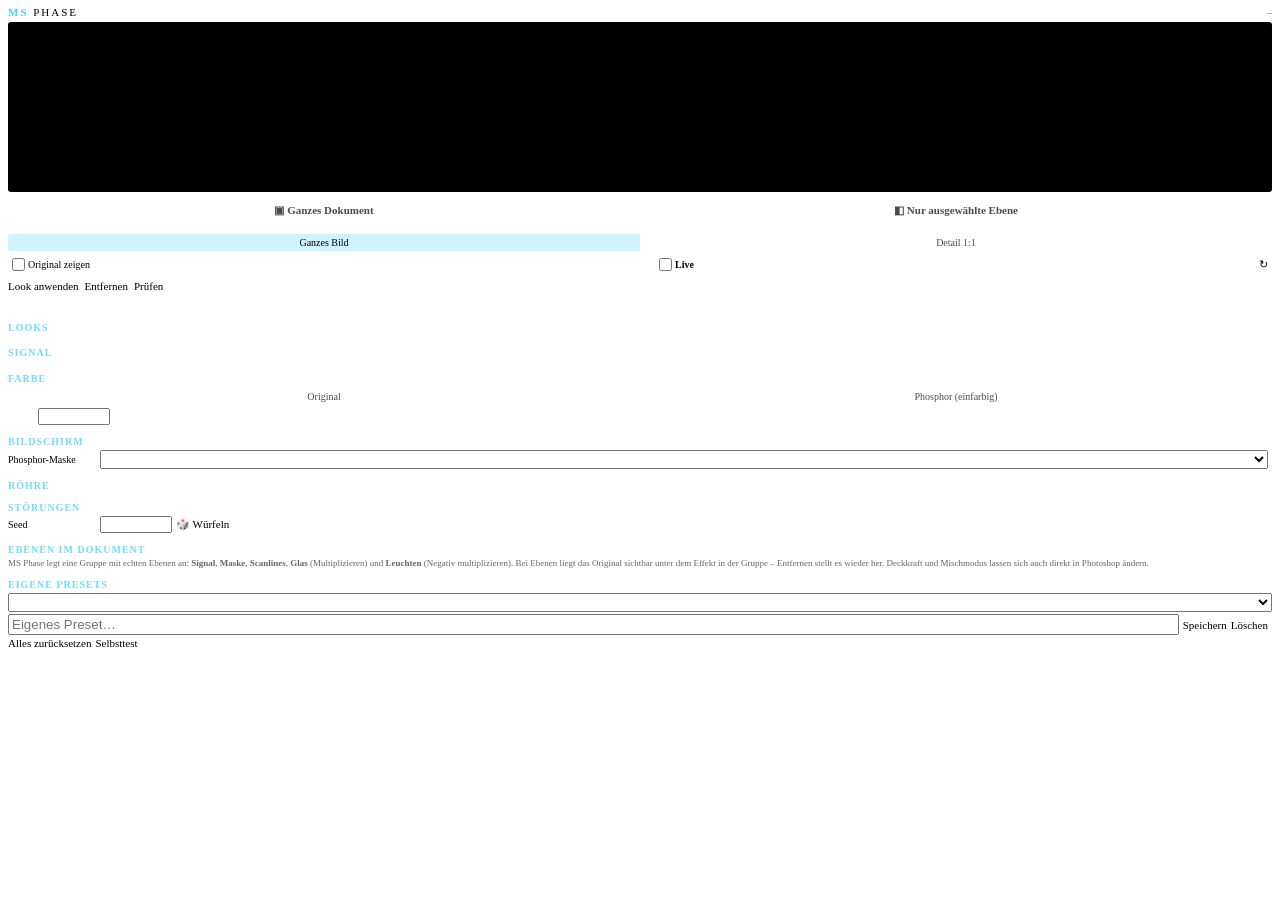
==== phase/index.html @ 77501aeb "MS Phase 0.1.0: Röhrenfernseher-Look für Photoshop – Dokument oder einzelne Ebenen, nicht-destruktiv" ====
<!DOCTYPE html>
<html>
<head>
  <meta charset="utf-8">
  <link rel="stylesheet" href="styles.css">
</head>
<body class="phase">
  <div class="layout">
  <div class="top">
    <div class="header">
      <span class="title"><b>MS</b> PHASE</span>
      <span id="targetName" class="layer-name">–</span>
    </div>
    <div id="previewBox" class="preview-box tall">
      <img id="preview" class="hidden">
      <div id="previewMsg" class="preview-msg">Dokument öffnen…</div>
    </div>
    <div class="seg target" id="targetSeg">
      <div class="seg-btn" data-target="document">▣ Ganzes Dokument</div>
      <div class="seg-btn" data-target="layers">◧ Nur ausgewählte Ebene</div>
    </div>
    <div id="targetInfo" class="target-info"></div>
    <div class="seg" id="previewModeSeg">
      <div class="seg-btn active" data-mode="fit">Ganzes Bild</div>
      <div class="seg-btn" data-mode="detail">Detail 1:1</div>
    </div>
    <div class="row between">
      <label class="check"><input type="checkbox" id="previewOriginal"> Original zeigen</label>
      <label class="check live" title="Änderungen direkt im Dokument anzeigen"><input type="checkbox" id="liveCanvas"> Live</label>
      <sp-action-button size="s" quiet id="refreshPreview" title="Vorschau neu laden">↻</sp-action-button>
    </div>

    <div class="strength-row" id="secStrengthTop"></div>
    <div class="actions">
      <sp-button size="s" variant="cta" id="apply">Look anwenden</sp-button>
      <sp-button size="s" variant="secondary" id="remove">Entfernen</sp-button>
      <sp-action-button size="s" quiet id="verify" title="Vergleicht das Ergebnis im Dokument mit den aktuellen Einstellungen">Prüfen</sp-action-button>
    </div>
    <div id="status" class="status"></div>
  </div>

  <div class="scroller">
  <div class="wrap">
    <div class="section first">
      <div class="section-title">Looks <span id="lookName" class="muted"></span></div>
      <div id="lookGrid" class="look-grid"></div>
    </div>

    <div class="section">
      <div class="section-title">Signal</div>
      <div class="seg" id="modeSeg"></div>
      <div id="modeHint" class="hint"></div>
      <div id="secSignal"></div>
    </div>

    <div class="section">
      <div class="section-title">Farbe</div>
      <div class="seg" id="colorSeg">
        <div class="seg-btn" data-color="original">Original</div>
        <div class="seg-btn" data-color="phosphor">Phosphor (einfarbig)</div>
      </div>
      <div id="tintRow" class="row">
        <div id="tintSwatches" class="swatches"></div>
        <div id="swatch-tint" class="swatch" title="Eigene Farbe wählen"></div>
        <input type="text" id="hex-tint" class="hex" maxlength="7">
      </div>
      <div id="secColor"></div>
    </div>

    <div class="section">
      <div class="section-title">Bildschirm</div>
      <div class="row"><span class="ctl-label">Phosphor-Maske</span><select id="mask" class="grow"></select></div>
      <div id="secMask"></div>
      <div id="secScreen"></div>
    </div>

    <div class="section">
      <div class="section-title">Röhre</div>
      <div id="secTube"></div>
    </div>

    <div class="section">
      <div class="section-title">Störungen</div>
      <div id="secNoise"></div>
      <div class="row">
        <span class="ctl-label">Seed</span>
        <input type="text" id="seed" class="seed">
        <sp-action-button size="s" id="dice">🎲 Würfeln</sp-action-button>
      </div>
    </div>

    <div class="section">
      <div class="section-title">Ebenen im Dokument</div>
      <div class="hint">MS Phase legt eine Gruppe mit echten Ebenen an: <b>Signal</b>, <b>Maske</b>, <b>Scanlines</b>, <b>Glas</b> (Multiplizieren) und <b>Leuchten</b> (Negativ multiplizieren). Bei Ebenen liegt das Original sichtbar unter dem Effekt in der Gruppe – Entfernen stellt es wieder her. Deckkraft und Mischmodus lassen sich auch direkt in Photoshop ändern.</div>
    </div>

    <div class="section">
      <div class="section-title">Eigene Presets</div>
      <select id="presetSelect"></select>
      <div class="row">
        <input type="text" id="presetName" class="grow" placeholder="Eigenes Preset…">
        <sp-action-button size="s" id="presetSave">Speichern</sp-action-button>
        <sp-action-button size="s" quiet id="presetDelete">Löschen</sp-action-button>
      </div>
      <div class="row">
        <sp-action-button size="s" quiet id="resetAll">Alles zurücksetzen</sp-action-button>
        <sp-action-button size="s" quiet id="selfTest" title="Legt ein Testdokument an und prüft alle Funktionen">Selbsttest</sp-action-button>
      </div>
    </div>
  </div>
  </div>
  </div>
  <script src="main.js"></script>
</body>
</html>
---- phase/styles.css ----
html, body {
  margin: 0;
  padding: 0;
  height: 100%;
  overflow: hidden;
  background-color: var(--uxp-host-background-color);
  color: var(--uxp-host-text-color);
  font-size: 11px;
}
/* Oberer Bereich (Vorschau + Buttons) bleibt stehen, nur der Rest scrollt */
.layout { display: flex; flex-direction: column; height: 100%; }
.top { flex-shrink: 0; padding: 6px 8px 4px; border-bottom: 1px solid var(--uxp-host-border-color); }
.scroller { flex: 1; overflow-y: scroll; }
.wrap { padding: 0 8px 24px; }
.section.first { border-top: none; }
.hidden { display: none; }
.muted { opacity: 0.6; font-weight: normal; text-transform: none; letter-spacing: 0; }

.header { display: flex; flex-direction: row; justify-content: space-between; align-items: center; margin-bottom: 4px; }
.title { font-size: 11px; letter-spacing: 2px; }
.layer-name { opacity: 0.6; max-width: 140px; overflow: hidden; text-overflow: ellipsis; white-space: nowrap; }

.preview-box {
  height: 110px;
  border: 1px solid var(--uxp-host-border-color);
  border-radius: 3px;
  display: flex;
  align-items: center;
  justify-content: center;
  overflow: hidden;
  background-color: #1d1d1d;
}
.preview-box img { max-width: 100%; max-height: 108px; }
.preview-msg { opacity: 0.6; padding: 6px; text-align: center; }

.section { border-top: 1px solid var(--uxp-host-border-color); margin-top: 6px; padding-top: 5px; }
.section-title { font-size: 10px; text-transform: uppercase; letter-spacing: 1px; font-weight: bold; margin-bottom: 3px; }

.row { display: flex; flex-direction: row; align-items: center; margin: 2px 0; }
.row > * { margin-right: 4px; }
.row.between { justify-content: space-between; }
.row.two > * { flex: 1; }
.grow { flex: 1; }

.tex-grid { display: flex; flex-direction: row; flex-wrap: wrap; margin: 0 -1px 2px; }
.tile {
  width: 42px;
  margin: 1px;
  padding: 1px;
  border: 1px solid transparent;
  border-radius: 3px;
  cursor: pointer;
}
.tile:hover { border-color: var(--uxp-host-border-color); }
.tile.active { border-color: #2d9cdb; background-color: rgba(45, 156, 219, 0.15); }
.tile img, .tile .ph { width: 38px; height: 38px; border-radius: 2px; background-color: #333; }
.tile .lbl { font-size: 8px; text-align: center; white-space: nowrap; overflow: hidden; text-overflow: ellipsis; }

/* Regler: Label | Slider | Zahl in einer Zeile */
.ctl { display: flex; flex-direction: row; align-items: center; height: 24px; }
.ctl-label { width: 88px; font-size: 10px; white-space: nowrap; overflow: hidden; text-overflow: ellipsis; }
.ctl-range { flex: 1; margin: 0 4px; }
.ctl-num { width: 38px; text-align: right; font-size: 10px; }
.ctl-unit { width: 16px; opacity: 0.6; padding-left: 2px; font-size: 10px; }

select { width: 100%; }
.check { display: flex; flex-direction: row; align-items: center; margin: 2px 0; font-size: 10px; }

.check.live { font-weight: bold; }
.swatch { width: 22px; height: 18px; border-radius: 2px; border: 1px solid var(--uxp-host-border-color); cursor: pointer; }
.hex { width: 64px; font-size: 10px; }
.seed { width: 64px; font-size: 10px; }
.hint { font-size: 9px; opacity: 0.6; margin: 2px 0 4px; }

.actions { display: flex; flex-direction: row; margin-top: 4px; }
.actions > * { margin-right: 6px; }
.status { margin-top: 3px; min-height: 12px; font-size: 10px; opacity: 0.85; }
.status.err { color: #ff6b6b; opacity: 1; }

.tile .ph.add { display: flex; align-items: center; justify-content: center; font-size: 20px; background-color: transparent; border: 1px dashed var(--uxp-host-border-color); box-sizing: border-box; }
.sub { margin-top: 4px; padding-top: 4px; border-top: 1px dashed var(--uxp-host-border-color); }

/* MS Phase – gleiche Familie wie MS Distress, MS Printer und MS Render, eigene Akzentfarbe (Phosphor-Cyan) */
.phase .section-title { color: #6fdcff; }
.phase .title b { color: #3fd4ff; }
.preview-box.tall { height: 170px; background-color: #000; }
.preview-box.tall img { max-height: 168px; }
.seg { display: flex; flex-direction: row; margin: 4px 0 2px; border: 1px solid var(--uxp-host-border-color); border-radius: 3px; overflow: hidden; }
.seg-btn { flex: 1; text-align: center; font-size: 10px; padding: 3px 0; cursor: pointer; opacity: 0.7; }
.seg-btn.active { background-color: rgba(63, 212, 255, 0.25); opacity: 1; }
.strength-row { margin-top: 2px; }
.strength-row .ctl-label { font-weight: bold; }
.look-grid { display: flex; flex-direction: row; flex-wrap: wrap; margin: 0 -2px 2px; }
.look { width: 31%; margin: 1%; padding: 1px; border: 1px solid transparent; border-radius: 3px; cursor: pointer; }
.look:hover { border-color: var(--uxp-host-border-color); }
.look.active { border-color: #3fd4ff; background-color: rgba(63, 212, 255, 0.15); }
.look img, .look .ph { width: 100%; height: 48px; border-radius: 2px; background-color: #000; }
.look .lbl { font-size: 9px; text-align: center; white-space: nowrap; overflow: hidden; text-overflow: ellipsis; padding-top: 1px; }
.swatches { display: flex; flex-direction: row; }
.sw { width: 16px; height: 16px; border-radius: 8px; margin-right: 3px; border: 1px solid var(--uxp-host-border-color); cursor: pointer; }
.sw.active { border: 2px solid #ffffff; }
.dim { opacity: 0.4; }
.seg.target { margin-top: 6px; border-color: rgba(63, 212, 255, 0.55); }
.seg.target .seg-btn { font-size: 11px; font-weight: bold; padding: 6px 0; }
.seg.target .seg-btn.active { background-color: rgba(63, 212, 255, 0.35); }
.target-info { font-size: 10px; padding: 3px 1px 2px; color: #9fe6ff; }
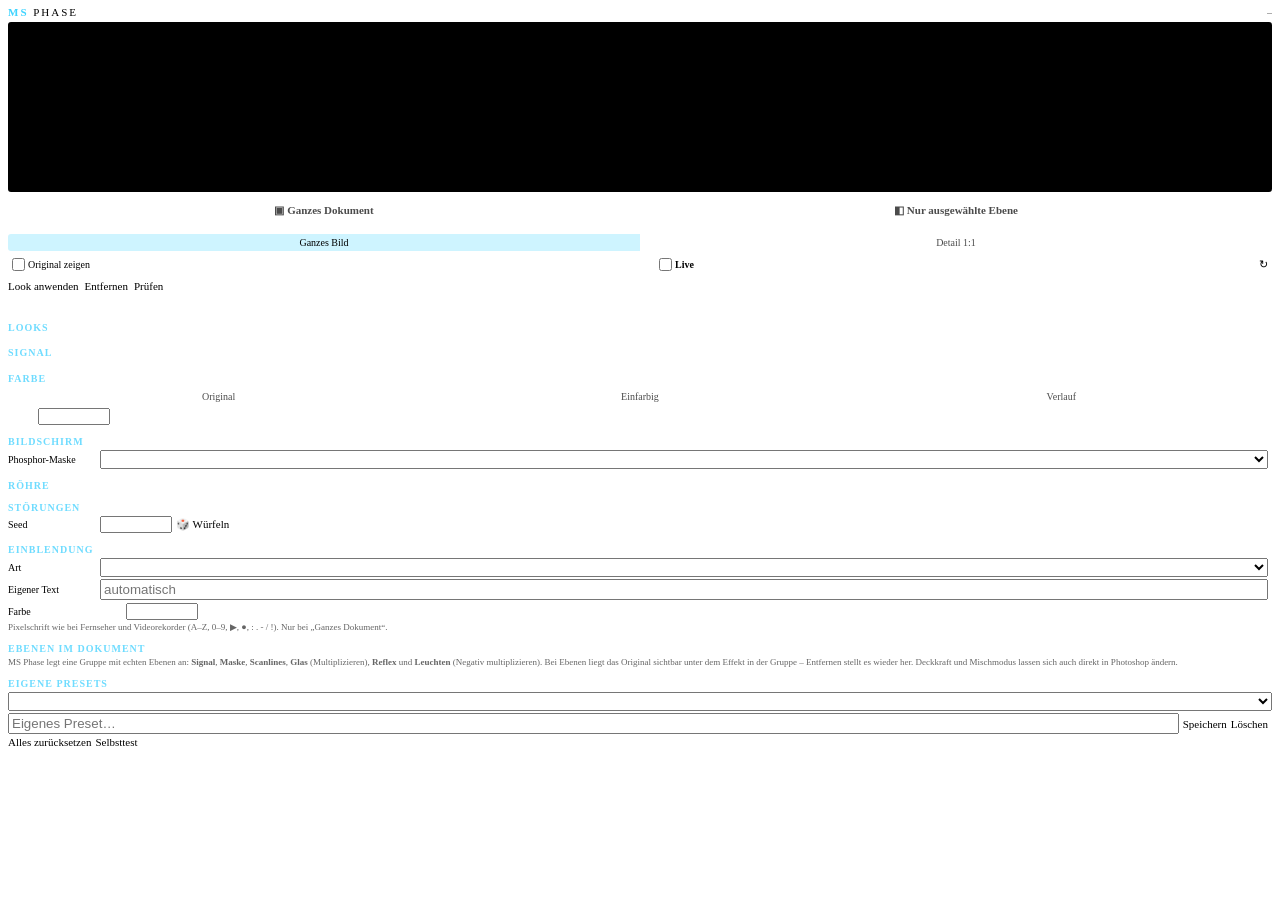
==== commit 470a4bc5: "MS Phase 0.2.0: Farbverlauf, Abgefilmt (Schräge, Moiré, Reflex), Halbbild-Versatz, Schwingen, Einbre" ====
--- a/phase/index.html
+++ b/phase/index.html
@@ -57,12 +57,27 @@
       <div class="section-title">Farbe</div>
       <div class="seg" id="colorSeg">
         <div class="seg-btn" data-color="original">Original</div>
-        <div class="seg-btn" data-color="phosphor">Phosphor (einfarbig)</div>
+        <div class="seg-btn" data-color="phosphor">Einfarbig</div>
+        <div class="seg-btn" data-color="gradient">Verlauf</div>
       </div>
       <div id="tintRow" class="row">
         <div id="tintSwatches" class="swatches"></div>
         <div id="swatch-tint" class="swatch" title="Eigene Farbe wählen"></div>
         <input type="text" id="hex-tint" class="hex" maxlength="7">
+      </div>
+      <div id="gradRow" class="hidden">
+        <div id="gradPresets" class="grad-presets"></div>
+        <div class="row">
+          <span class="ctl-label">Dunkel · Mitte · Hell</span>
+          <div id="swatch-tintLow" class="swatch" title="Dunkle Töne"></div>
+          <div id="swatch-tint2" class="swatch" title="Mitte"></div>
+          <div id="swatch-tintHigh" class="swatch" title="Helle Töne"></div>
+        </div>
+        <div class="row">
+          <input type="text" id="hex-tintLow" class="hex" maxlength="7">
+          <input type="text" id="hex-tint2" class="hex" maxlength="7">
+          <input type="text" id="hex-tintHigh" class="hex" maxlength="7">
+        </div>
       </div>
       <div id="secColor"></div>
     </div>
@@ -90,8 +105,26 @@
     </div>
 
     <div class="section">
+      <div class="section-title">Einblendung</div>
+      <div class="row"><span class="ctl-label">Art</span><select id="osd" class="grow"></select></div>
+      <div id="osdControls">
+        <div class="row">
+          <span class="ctl-label">Eigener Text</span>
+          <input type="text" id="osdText" class="grow" maxlength="28" placeholder="automatisch">
+        </div>
+        <div class="row">
+          <span class="ctl-label">Farbe</span>
+          <div id="swatch-osdColor" class="swatch" title="Farbe der Einblendung"></div>
+          <input type="text" id="hex-osdColor" class="hex" maxlength="7">
+        </div>
+        <div id="secOsd"></div>
+        <div class="hint">Pixelschrift wie bei Fernseher und Videorekorder (A–Z, 0–9, ▶, ●, : . - / !). Nur bei „Ganzes Dokument“.</div>
+      </div>
+    </div>
+
+    <div class="section">
       <div class="section-title">Ebenen im Dokument</div>
-      <div class="hint">MS Phase legt eine Gruppe mit echten Ebenen an: <b>Signal</b>, <b>Maske</b>, <b>Scanlines</b>, <b>Glas</b> (Multiplizieren) und <b>Leuchten</b> (Negativ multiplizieren). Bei Ebenen liegt das Original sichtbar unter dem Effekt in der Gruppe – Entfernen stellt es wieder her. Deckkraft und Mischmodus lassen sich auch direkt in Photoshop ändern.</div>
+      <div class="hint">MS Phase legt eine Gruppe mit echten Ebenen an: <b>Signal</b>, <b>Maske</b>, <b>Scanlines</b>, <b>Glas</b> (Multiplizieren), <b>Reflex</b> und <b>Leuchten</b> (Negativ multiplizieren). Bei Ebenen liegt das Original sichtbar unter dem Effekt in der Gruppe – Entfernen stellt es wieder her. Deckkraft und Mischmodus lassen sich auch direkt in Photoshop ändern.</div>
     </div>
 
     <div class="section">
--- a/phase/styles.css
+++ b/phase/styles.css
@@ -104,3 +104,6 @@
 .seg.target .seg-btn { font-size: 11px; font-weight: bold; padding: 6px 0; }
 .seg.target .seg-btn.active { background-color: rgba(63, 212, 255, 0.35); }
 .target-info { font-size: 10px; padding: 3px 1px 2px; color: #9fe6ff; }
+.grad-presets { display: flex; flex-direction: row; flex-wrap: wrap; margin: 2px 0; }
+.grad { display: flex; flex-direction: row; height: 16px; width: 48px; margin: 0 4px 3px 0; border-radius: 3px; border: 1px solid var(--uxp-host-border-color); cursor: pointer; overflow: hidden; }
+.grad > div { flex: 1; height: 16px; }
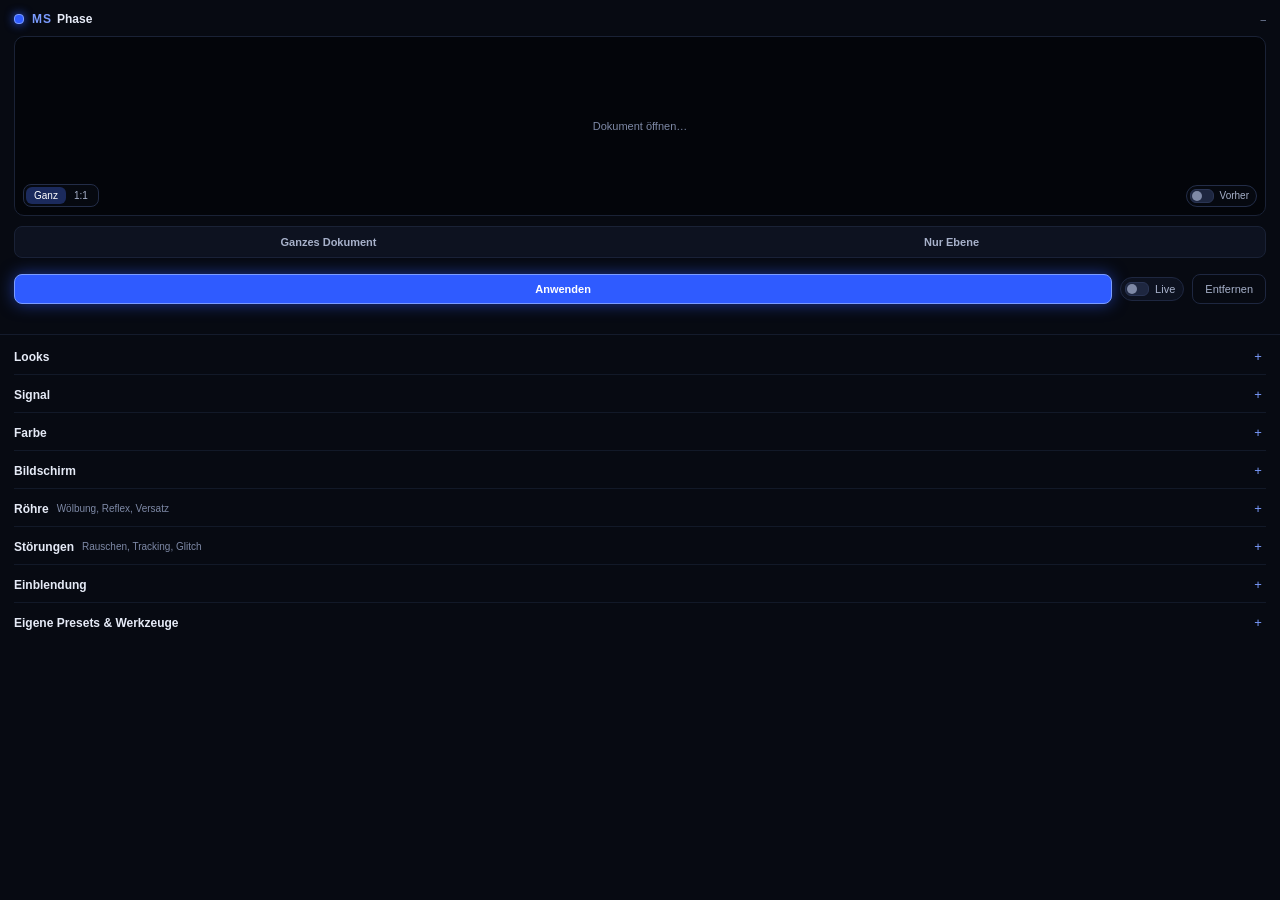
==== commit d879537f: "Neues Morgenstern-Design: eigene Regler, Schalter, Segmente, Farbpalette und aufklappbare Bereiche" ====
--- a/phase/index.html
+++ b/phase/index.html
@@ -2,144 +2,153 @@
 <html>
 <head>
   <meta charset="utf-8">
+  <link rel="stylesheet" href="ms-ui.css">
   <link rel="stylesheet" href="styles.css">
 </head>
-<body class="phase">
+<body>
   <div class="layout">
   <div class="top">
     <div class="header">
-      <span class="title"><b>MS</b> PHASE</span>
-      <span id="targetName" class="layer-name">–</span>
+      <span class="brand"><span class="dot"></span><span class="brand-ms">MS</span><span class="brand-name">Phase</span></span>
+      <span id="targetName" class="target-name">–</span>
     </div>
-    <div id="previewBox" class="preview-box tall">
+
+    <div id="previewBox" class="preview">
       <img id="preview" class="hidden">
       <div id="previewMsg" class="preview-msg">Dokument öffnen…</div>
+      <div class="preview-tools">
+        <div class="seg mini" id="previewModeSeg">
+          <div class="seg-btn active" data-mode="fit" title="Ganzes Bild">Ganz</div>
+          <div class="seg-btn" data-mode="detail" title="Ausschnitt in Originalgröße">1:1</div>
+        </div>
+        <div class="switch small" data-for="previewOriginal" data-kind="small" title="Vorschau ohne Effekt"><span class="knob"></span><span class="sw-label">Vorher</span></div>
+        <input type="checkbox" id="previewOriginal" class="hidden">
+      </div>
     </div>
+
     <div class="seg target" id="targetSeg">
-      <div class="seg-btn" data-target="document">▣ Ganzes Dokument</div>
-      <div class="seg-btn" data-target="layers">◧ Nur ausgewählte Ebene</div>
+      <div class="seg-btn" data-target="document">Ganzes Dokument</div>
+      <div class="seg-btn" data-target="layers">Nur Ebene</div>
     </div>
     <div id="targetInfo" class="target-info"></div>
-    <div class="seg" id="previewModeSeg">
-      <div class="seg-btn active" data-mode="fit">Ganzes Bild</div>
-      <div class="seg-btn" data-mode="detail">Detail 1:1</div>
-    </div>
-    <div class="row between">
-      <label class="check"><input type="checkbox" id="previewOriginal"> Original zeigen</label>
-      <label class="check live" title="Änderungen direkt im Dokument anzeigen"><input type="checkbox" id="liveCanvas"> Live</label>
-      <sp-action-button size="s" quiet id="refreshPreview" title="Vorschau neu laden">↻</sp-action-button>
-    </div>
 
-    <div class="strength-row" id="secStrengthTop"></div>
+    <div id="secStrengthTop" class="strength"></div>
     <div class="actions">
-      <sp-button size="s" variant="cta" id="apply">Look anwenden</sp-button>
-      <sp-button size="s" variant="secondary" id="remove">Entfernen</sp-button>
-      <sp-action-button size="s" quiet id="verify" title="Vergleicht das Ergebnis im Dokument mit den aktuellen Einstellungen">Prüfen</sp-action-button>
+      <div class="btn primary" id="apply">Anwenden</div>
+      <div class="switch" data-for="liveCanvas" title="Änderungen sofort im Dokument zeigen"><span class="knob"></span><span class="sw-label">Live</span></div>
+      <input type="checkbox" id="liveCanvas" class="hidden">
+      <div class="btn ghost" id="remove" title="Effekt aus dem Dokument entfernen">Entfernen</div>
     </div>
     <div id="status" class="status"></div>
   </div>
 
   <div class="scroller">
   <div class="wrap">
-    <div class="section first">
-      <div class="section-title">Looks <span id="lookName" class="muted"></span></div>
-      <div id="lookGrid" class="look-grid"></div>
+
+    <div class="sec" data-sec="looks">
+      <div class="sec-head"><span class="sec-title">Looks</span><span id="lookName" class="sec-meta"></span><span class="chev c-open">–</span><span class="chev c-closed">+</span></div>
+      <div class="sec-body"><div id="lookGrid" class="look-grid"></div></div>
     </div>
 
-    <div class="section">
-      <div class="section-title">Signal</div>
-      <div class="seg" id="modeSeg"></div>
-      <div id="modeHint" class="hint"></div>
-      <div id="secSignal"></div>
-    </div>
-
-    <div class="section">
-      <div class="section-title">Farbe</div>
-      <div class="seg" id="colorSeg">
-        <div class="seg-btn" data-color="original">Original</div>
-        <div class="seg-btn" data-color="phosphor">Einfarbig</div>
-        <div class="seg-btn" data-color="gradient">Verlauf</div>
-      </div>
-      <div id="tintRow" class="row">
-        <div id="tintSwatches" class="swatches"></div>
-        <div id="swatch-tint" class="swatch" title="Eigene Farbe wählen"></div>
-        <input type="text" id="hex-tint" class="hex" maxlength="7">
-      </div>
-      <div id="gradRow" class="hidden">
-        <div id="gradPresets" class="grad-presets"></div>
-        <div class="row">
-          <span class="ctl-label">Dunkel · Mitte · Hell</span>
-          <div id="swatch-tintLow" class="swatch" title="Dunkle Töne"></div>
-          <div id="swatch-tint2" class="swatch" title="Mitte"></div>
-          <div id="swatch-tintHigh" class="swatch" title="Helle Töne"></div>
-        </div>
-        <div class="row">
-          <input type="text" id="hex-tintLow" class="hex" maxlength="7">
-          <input type="text" id="hex-tint2" class="hex" maxlength="7">
-          <input type="text" id="hex-tintHigh" class="hex" maxlength="7">
-        </div>
-      </div>
-      <div id="secColor"></div>
-    </div>
-
-    <div class="section">
-      <div class="section-title">Bildschirm</div>
-      <div class="row"><span class="ctl-label">Phosphor-Maske</span><select id="mask" class="grow"></select></div>
-      <div id="secMask"></div>
-      <div id="secScreen"></div>
-    </div>
-
-    <div class="section">
-      <div class="section-title">Röhre</div>
-      <div id="secTube"></div>
-    </div>
-
-    <div class="section">
-      <div class="section-title">Störungen</div>
-      <div id="secNoise"></div>
-      <div class="row">
-        <span class="ctl-label">Seed</span>
-        <input type="text" id="seed" class="seed">
-        <sp-action-button size="s" id="dice">🎲 Würfeln</sp-action-button>
+    <div class="sec" data-sec="signal">
+      <div class="sec-head"><span class="sec-title">Signal</span><span class="sec-meta"></span><span class="chev c-open">–</span><span class="chev c-closed">+</span></div>
+      <div class="sec-body">
+        <div class="seg" id="modeSeg"></div>
+        <div id="modeHint" class="hint mode-hint"></div>
+        <div id="secSignal"></div>
       </div>
     </div>
 
-    <div class="section">
-      <div class="section-title">Einblendung</div>
-      <div class="row"><span class="ctl-label">Art</span><select id="osd" class="grow"></select></div>
-      <div id="osdControls">
-        <div class="row">
-          <span class="ctl-label">Eigener Text</span>
-          <input type="text" id="osdText" class="grow" maxlength="28" placeholder="automatisch">
+    <div class="sec" data-sec="color">
+      <div class="sec-head"><span class="sec-title">Farbe</span><span class="sec-meta"></span><span class="chev c-open">–</span><span class="chev c-closed">+</span></div>
+      <div class="sec-body">
+        <div class="seg" id="colorSeg">
+          <div class="seg-btn" data-color="original">Original</div>
+          <div class="seg-btn" data-color="phosphor">Einfarbig</div>
+          <div class="seg-btn" data-color="gradient">Verlauf</div>
         </div>
-        <div class="row">
-          <span class="ctl-label">Farbe</span>
-          <div id="swatch-osdColor" class="swatch" title="Farbe der Einblendung"></div>
-          <input type="text" id="hex-osdColor" class="hex" maxlength="7">
+        <div id="tintRow" class="row sub">
+          <span class="field-label">Farbe</span><div id="swatch-tint" class="swatch" title="Farbe wählen"></div><span id="hexl-tint" class="hex-label"></span>
         </div>
-        <div id="secOsd"></div>
-        <div class="hint">Pixelschrift wie bei Fernseher und Videorekorder (A–Z, 0–9, ▶, ●, : . - / !). Nur bei „Ganzes Dokument“.</div>
+        <div id="gradRow" class="subgroup">
+          <div id="gradPresets" class="grad-presets"></div>
+          <div class="row">
+            <span class="field-label">Dunkel</span><div id="swatch-tintLow" class="swatch" title="Dunkle Töne"></div><span id="hexl-tintLow" class="hex-label"></span>
+          </div>
+          <div class="row">
+            <span class="field-label">Mitte</span><div id="swatch-tint2" class="swatch" title="Mitteltöne"></div><span id="hexl-tint2" class="hex-label"></span>
+          </div>
+          <div class="row">
+            <span class="field-label">Hell</span><div id="swatch-tintHigh" class="swatch" title="Helle Töne"></div><span id="hexl-tintHigh" class="hex-label"></span>
+          </div>
+        </div>
+        <div id="secColor"></div>
       </div>
     </div>
 
-    <div class="section">
-      <div class="section-title">Ebenen im Dokument</div>
-      <div class="hint">MS Phase legt eine Gruppe mit echten Ebenen an: <b>Signal</b>, <b>Maske</b>, <b>Scanlines</b>, <b>Glas</b> (Multiplizieren), <b>Reflex</b> und <b>Leuchten</b> (Negativ multiplizieren). Bei Ebenen liegt das Original sichtbar unter dem Effekt in der Gruppe – Entfernen stellt es wieder her. Deckkraft und Mischmodus lassen sich auch direkt in Photoshop ändern.</div>
+    <div class="sec" data-sec="screen">
+      <div class="sec-head"><span class="sec-title">Bildschirm</span><span class="sec-meta"></span><span class="chev c-open">–</span><span class="chev c-closed">+</span></div>
+      <div class="sec-body">
+        <div class="field stack"><span class="field-label">Phosphor-Maske</span><div class="seg wrap" id="maskSeg"></div></div>
+        <div id="secMask"></div>
+        <div id="secScreen"></div>
+      </div>
     </div>
 
-    <div class="section">
-      <div class="section-title">Eigene Presets</div>
-      <select id="presetSelect"></select>
-      <div class="row">
-        <input type="text" id="presetName" class="grow" placeholder="Eigenes Preset…">
-        <sp-action-button size="s" id="presetSave">Speichern</sp-action-button>
-        <sp-action-button size="s" quiet id="presetDelete">Löschen</sp-action-button>
-      </div>
-      <div class="row">
-        <sp-action-button size="s" quiet id="resetAll">Alles zurücksetzen</sp-action-button>
-        <sp-action-button size="s" quiet id="selfTest" title="Legt ein Testdokument an und prüft alle Funktionen">Selbsttest</sp-action-button>
+    <div class="sec" data-sec="tube">
+      <div class="sec-head"><span class="sec-title">Röhre</span><span class="sec-meta">Wölbung, Reflex, Versatz</span><span class="chev c-open">–</span><span class="chev c-closed">+</span></div>
+      <div class="sec-body"><div id="secTube"></div></div>
+    </div>
+
+    <div class="sec" data-sec="noise">
+      <div class="sec-head"><span class="sec-title">Störungen</span><span class="sec-meta">Rauschen, Tracking, Glitch</span><span class="chev c-open">–</span><span class="chev c-closed">+</span></div>
+      <div class="sec-body">
+        <div id="secNoise"></div>
+        <div class="row">
+          <span class="field-label">Zufall</span>
+          <input type="text" id="seed" class="num">
+          <div class="btn small" id="dice" title="Neues Zufallsmuster">Würfeln</div>
+        </div>
       </div>
     </div>
+
+    <div class="sec" data-sec="osd">
+      <div class="sec-head"><span class="sec-title">Einblendung</span><span id="osdName" class="sec-meta"></span><span class="chev c-open">–</span><span class="chev c-closed">+</span></div>
+      <div class="sec-body">
+        <div class="seg wrap" id="osdSeg"></div>
+        <div id="osdControls">
+          <div class="row">
+            <span class="field-label">Text</span>
+            <input type="text" id="osdText" class="grow" maxlength="28" placeholder="automatisch">
+          </div>
+          <div class="row">
+            <span class="field-label">Farbe</span><div id="swatch-osdColor" class="swatch" title="Farbe der Einblendung"></div><span id="hexl-osdColor" class="hex-label"></span>
+          </div>
+          <div id="secOsd"></div>
+          <div class="hint">Pixelschrift wie bei Fernseher und Videorekorder (A–Z, 0–9, ▶, ●, : . - / !). Nur bei „Ganzes Dokument“.</div>
+        </div>
+      </div>
+    </div>
+
+    <div class="sec" data-sec="more">
+      <div class="sec-head"><span class="sec-title">Eigene Presets &amp; Werkzeuge</span><span class="sec-meta"></span><span class="chev c-open">–</span><span class="chev c-closed">+</span></div>
+      <div class="sec-body">
+        <div id="presetList" class="preset-list"></div>
+        <div class="row">
+          <input type="text" id="presetName" class="grow" placeholder="Name für dieses Preset">
+          <div class="btn small" id="presetSave">Speichern</div>
+        </div>
+        <div class="row tools-row">
+          <div class="btn small ghost" id="resetAll">Zurücksetzen</div>
+          <div class="btn small ghost" id="verify" title="Vergleicht das Ergebnis im Dokument mit den Einstellungen">Prüfen</div>
+          <div class="btn small ghost" id="selfTest" title="Legt ein Testdokument an und prüft alle Funktionen">Selbsttest</div>
+          <div class="btn small ghost" id="refreshPreview" title="Vorschau neu laden">Vorschau neu</div>
+        </div>
+        <div class="hint">MS Phase legt eine Gruppe mit echten Ebenen an: Signal, Maske, Scanlines, Glas, Reflex und Leuchten. Bei „Nur Ebene“ liegt das Original unter dem Effekt in der Gruppe; Entfernen stellt es wieder her. Deckkraft und Mischmodus lassen sich auch direkt in Photoshop ändern.</div>
+      </div>
+    </div>
+
+    <div id="colorPop" class="color-pop hidden"></div>
   </div>
   </div>
   </div>
--- a/phase/ms-ui.css
+++ b/phase/ms-ui.css
@@ -0,0 +1,196 @@
+/* Morgenstern-Design – gemeinsam für alle MS-Werkzeuge (passt zu ms-ui.js)
+   Ruhig, dunkel, präzise – und genau eine Farbe, die leuchtet: ein tiefes, elektrisches Blau.
+   Grund      #070a12   Fläche  #0d1220   Linie  #1e2740
+   Text       #e6ebf7   Text 2  #a7b1ca   gedämpft  #7e89a6
+   Akzent     #2f5bff   Akzent hell #7b9cff
+   Abstände im 4-px-Raster. Eine Schriftfamilie (Systemschrift), Hierarchie über Gewicht und Größe. */
+
+html, body {
+  margin: 0;
+  padding: 0;
+  height: 100%;
+  overflow: hidden;
+  background-color: #070a12;
+  color: #e6ebf7;
+  font-family: -apple-system, "SF Pro Text", "Segoe UI", "Helvetica Neue", Arial, sans-serif;
+  font-size: 11px;
+}
+.layout { display: flex; flex-direction: column; height: 100%; }
+.top { flex-shrink: 0; padding: 12px 14px 10px; background-color: #070a12; border-bottom: 1px solid #141b2c; }
+.scroller { flex: 1; overflow-y: scroll; }
+.wrap { padding: 2px 14px 32px; }
+.grow { flex: 1; }
+b, strong { font-weight: 600; color: #e6ebf7; }
+
+/* ---------- Kopf */
+.header { display: flex; flex-direction: row; justify-content: space-between; align-items: center; margin-bottom: 10px; }
+.brand { display: flex; flex-direction: row; align-items: center; }
+.dot { width: 8px; height: 8px; border-radius: 4px; background-color: #2f5bff; border: 1px solid #7b9cff; margin-right: 8px; box-shadow: 0 0 10px rgba(47, 91, 255, 0.9); }
+.brand-ms { font-size: 12px; font-weight: bold; letter-spacing: 1px; color: #7b9cff; margin-right: 5px; }
+.brand-name { font-size: 12px; font-weight: 600; color: #e6ebf7; }
+.target-name { color: #7e89a6; max-width: 150px; overflow: hidden; text-overflow: ellipsis; white-space: nowrap; font-size: 10px; }
+
+/* ---------- Vorschau */
+.preview {
+  position: relative;
+  height: 178px;
+  border: 1px solid #1a2236;
+  border-radius: 10px;
+  background-color: #03050a;
+  display: flex;
+  align-items: center;
+  justify-content: center;
+  overflow: hidden;
+}
+.preview img { max-width: 100%; max-height: 176px; }
+.preview-msg { color: #7e89a6; padding: 10px; text-align: center; }
+.preview-tools { position: absolute; left: 8px; right: 8px; bottom: 8px; display: flex; flex-direction: row; justify-content: space-between; align-items: center; }
+.preview-tools > * { margin-left: 6px; }
+.preview-tools > *:first-child { margin-left: 0; }
+
+/* ---------- Segmente */
+.seg { display: flex; flex-direction: row; padding: 2px; border-radius: 8px; background-color: #0d1220; border: 1px solid #1a2236; }
+.seg-btn { flex: 1; text-align: center; font-size: 11px; padding: 5px 8px; border-radius: 6px; cursor: pointer; color: #a7b1ca; }
+.seg-btn:hover { color: #e6ebf7; }
+.seg-btn.active { background-color: #1b2a5c; color: #ffffff; }
+.seg.target { margin-top: 10px; }
+.seg.target .seg-btn { padding: 7px 8px; font-weight: 600; }
+.seg.target .seg-btn.active { background-color: #2f5bff; }
+.seg.mini { background-color: rgba(7, 10, 18, 0.82); border-color: #232d48; }
+.seg.mini .seg-btn { padding: 3px 8px; font-size: 10px; }
+/* viele Optionen: umbrechende Auswahl statt Ausklappliste */
+.seg.wrap { flex-wrap: wrap; }
+.seg.wrap .seg-btn { flex: 0 0 auto; padding: 5px 9px; margin: 1px; }
+
+.target-info { font-size: 10px; color: #7b9cff; padding: 6px 2px 0; }
+
+/* ---------- Schalter */
+.switch { display: flex; flex-direction: row; align-items: center; cursor: pointer; padding: 4px 8px 4px 4px; border-radius: 14px; border: 1px solid #1e2740; background-color: #0d1220; }
+.switch .knob { width: 22px; height: 12px; border-radius: 6px; background-color: #1e2740; border: 1px solid #2a3554; position: relative; margin-right: 6px; flex-shrink: 0; }
+.switch .knob::after { content: ""; position: absolute; top: 1px; left: 1px; width: 10px; height: 10px; border-radius: 5px; background-color: #7e89a6; }
+.switch .sw-label { font-size: 11px; color: #a7b1ca; }
+.switch.on { border-color: #2f5bff; }
+.switch.on .knob { background-color: #2f5bff; border-color: #7b9cff; }
+.switch.on .knob::after { left: 11px; background-color: #ffffff; }
+.switch.on .sw-label { color: #ffffff; }
+.switch.small { padding: 3px 7px 3px 3px; background-color: rgba(7, 10, 18, 0.82); border-color: #232d48; }
+.switch.small .sw-label { font-size: 10px; }
+/* Schalter als Zeile in einem Bereich: ohne Rahmen, Text links, Knopf rechts */
+.switch.line { justify-content: space-between; flex-direction: row-reverse; border: none; background-color: transparent; padding: 6px 0; border-radius: 0; }
+.switch.line .knob { margin-right: 0; margin-left: 8px; }
+.switch.line.on .sw-label { color: #e6ebf7; }
+
+/* ---------- Knöpfe */
+.btn { text-align: center; font-size: 11px; padding: 8px 12px; border-radius: 8px; cursor: pointer; border: 1px solid #1e2740; background-color: #0d1220; color: #e6ebf7; }
+.btn:hover { border-color: #3a4a78; }
+.btn:active { opacity: 0.85; }
+.btn.primary { flex: 1; background-color: #2f5bff; border-color: #7b9cff; color: #ffffff; font-weight: 600; box-shadow: 0 0 16px rgba(47, 91, 255, 0.55); }
+.btn.primary:hover { background-color: #3d68ff; }
+.btn.ghost { background-color: transparent; color: #a7b1ca; }
+.btn.small { font-size: 10px; padding: 5px 9px; border-radius: 7px; }
+.btn.disabled { opacity: 0.4; }
+
+.actions { display: flex; flex-direction: row; align-items: center; margin-top: 10px; }
+.actions > * { margin-right: 8px; }
+.actions > *:last-child { margin-right: 0; }
+.status { margin-top: 6px; min-height: 14px; font-size: 10px; color: #a7b1ca; }
+.status.err { color: #ff8a9a; }
+
+/* ---------- Regler */
+.sl { padding: 5px 0 7px; }
+.sl-head { display: flex; flex-direction: row; justify-content: space-between; align-items: center; margin-bottom: 5px; }
+.sl-label { font-size: 11px; color: #a7b1ca; }
+.sl-val { display: flex; flex-direction: row; align-items: center; }
+.sl-num { width: 38px; text-align: right; font-size: 11px; color: #e6ebf7; background-color: transparent; border: 1px solid transparent; border-radius: 4px; padding: 0 2px; }
+.sl-num:hover { border-color: #1e2740; }
+.sl-num:focus { border-color: #2f5bff; background-color: #0d1220; }
+.sl-unit { width: 14px; color: #7e89a6; font-size: 10px; padding-left: 2px; }
+.sl-track { position: relative; height: 14px; margin: 0 5px; cursor: pointer; }
+.sl-rail { position: absolute; left: 0; right: 0; top: 6px; height: 2px; border-radius: 1px; background-color: #1e2740; }
+.sl-fill { position: absolute; top: 6px; height: 2px; border-radius: 1px; background-color: #2f5bff; box-shadow: 0 0 8px rgba(47, 91, 255, 0.8); }
+.sl-thumb { position: absolute; top: 2px; width: 10px; height: 10px; margin-left: -5px; border-radius: 5px; background-color: #e6ebf7; border: 1px solid #7b9cff; }
+.sl:hover .sl-label { color: #e6ebf7; }
+.sl.dragging .sl-thumb { background-color: #ffffff; box-shadow: 0 0 10px rgba(123, 156, 255, 0.9); }
+.sl.dragging .sl-label { color: #ffffff; }
+.strength { margin-top: 8px; }
+.strength .sl-label { color: #e6ebf7; font-weight: 600; }
+
+/* Unter-Einstellungen: eingerückt auf getönter Fläche */
+.sl.sub, .row.sub, .field.sub { margin-left: 10px; padding-left: 10px; padding-right: 8px; background-color: #0b1020; border-radius: 6px; }
+.row.sub, .field.sub { padding-top: 5px; padding-bottom: 5px; margin-top: 2px; margin-bottom: 4px; }
+.subgroup { margin: 4px 0 6px 10px; padding: 2px 8px 4px 10px; background-color: #0b1020; border-radius: 6px; }
+
+/* Gruppe mit Schalter im Kopf (z. B. Toner / Aussetzer): ein Kasten, keine verschachtelten Karten */
+.group { margin: 6px 0 8px; padding: 2px 10px 6px; border-radius: 8px; border: 1px solid #141b2c; }
+.group-head { display: flex; flex-direction: row; align-items: center; }
+.group-head > * { margin-right: 8px; }
+.group-head > *:last-child { margin-right: 0; }
+.group-note { font-size: 10px; color: #7e89a6; }
+
+/* ---------- Bereiche */
+.sec { border-top: 1px solid #121928; }
+.sec:first-child { border-top: none; }
+.sec-head { display: flex; flex-direction: row; align-items: center; padding: 12px 0 10px; cursor: pointer; }
+.sec-title { font-size: 12px; font-weight: 600; color: #e6ebf7; }
+.sec-meta { flex: 1; font-size: 10px; color: #7e89a6; padding-left: 8px; white-space: nowrap; overflow: hidden; text-overflow: ellipsis; }
+.chev { width: 16px; text-align: center; font-size: 13px; color: #7b9cff; }
+.sec-head:hover .sec-title { color: #ffffff; }
+.sec .sec-body, .sec .c-open { display: none; }
+.sec.open .sec-body { display: block; padding-bottom: 12px; }
+.sec.open .c-open { display: block; }
+.sec.open .c-closed { display: none; }
+
+/* ---------- Zeilen und Felder */
+.row, .field { display: flex; flex-direction: row; align-items: center; margin: 4px 0; }
+.row > *, .field > * { margin-right: 8px; }
+.row > *:last-child, .field > *:last-child { margin-right: 0; }
+.row.between { justify-content: space-between; }
+.field { padding-top: 4px; }
+.field .seg-btn, .row .seg-btn { white-space: nowrap; padding: 5px 6px; }
+.field-label { width: 64px; flex-shrink: 0; font-size: 11px; color: #a7b1ca; }
+.field.stack { flex-direction: column; align-items: stretch; }
+.field.stack > * { margin-right: 0; }
+.field.stack .field-label { width: auto; margin-bottom: 6px; }
+.tools-row { flex-wrap: wrap; }
+.tools-row > * { margin-bottom: 4px; }
+
+/* ---------- Kacheln (Looks, Texturen, Effekte) */
+.tiles { display: flex; flex-direction: row; flex-wrap: wrap; margin: 0 -3px; }
+.tile, .look { box-sizing: border-box; width: 31.3%; margin: 1%; padding: 3px; border: 1px solid #141b2c; border-radius: 8px; cursor: pointer; background-color: #0b0f1a; }
+.tile:hover, .look:hover { border-color: #2a3a66; }
+.tile.active, .look.active { border-color: #2f5bff; background-color: #101a3a; }
+.tile img, .tile .ph, .look img, .look .ph { width: 100%; height: 46px; border-radius: 5px; background-color: #03050a; }
+.tile .lbl, .look .lbl { font-size: 10px; color: #a7b1ca; text-align: center; white-space: nowrap; overflow: hidden; text-overflow: ellipsis; padding: 4px 0 1px; }
+.tile.active .lbl, .look.active .lbl { color: #ffffff; }
+.look-grid { display: flex; flex-direction: row; flex-wrap: wrap; margin: 0 -3px; }
+
+/* ---------- Farben */
+.swatch-wrap { display: flex; flex-direction: row; align-items: center; }
+.swatch { width: 20px; height: 20px; border-radius: 10px; border: 1px solid #3a4565; cursor: pointer; margin-right: 6px; flex-shrink: 0; }
+.hex-label { font-size: 10px; color: #7e89a6; }
+.color-pop { margin: 4px 0 10px; padding: 10px; border-radius: 10px; background-color: #0d1220; border: 1px solid #263256; }
+.pal { display: flex; flex-direction: row; flex-wrap: wrap; margin: -2px; }
+.pal-c { width: 20px; height: 20px; border-radius: 10px; margin: 3px; cursor: pointer; border: 1px solid rgba(255, 255, 255, 0.12); }
+.pal-c.on { border: 2px solid #ffffff; }
+.pop-row { display: flex; flex-direction: row; align-items: center; margin-top: 8px; }
+.pop-row > * { margin-right: 6px; }
+
+/* ---------- Eingaben */
+input[type="text"] { background-color: #0d1220; color: #e6ebf7; border: 1px solid #1e2740; border-radius: 6px; font-size: 11px; padding: 4px 6px; }
+input[type="text"]:focus { border-color: #2f5bff; }
+.hex { width: 70px; }
+.num { width: 64px; }
+
+/* ---------- Presets */
+.preset-list { margin-bottom: 6px; }
+.preset { display: flex; flex-direction: row; align-items: center; padding: 6px 8px; margin: 3px 0; border-radius: 7px; background-color: #0d1220; border: 1px solid #141b2c; }
+.preset:hover { border-color: #2a3a66; }
+.preset-name { flex: 1; cursor: pointer; color: #e6ebf7; }
+.preset-del { width: 16px; text-align: center; cursor: pointer; color: #7e89a6; font-size: 13px; }
+.preset-del:hover { color: #ff8a9a; }
+.empty { color: #7e89a6; font-size: 10px; padding: 4px 0 6px; }
+.hint { font-size: 10px; color: #7e89a6; margin: 10px 0 2px; line-height: 15px; }
+.muted { color: #7e89a6; }
+
+/* ---------- ausgeblendet (am Ende, spezifisch genug für alle Elemente oben) */
+.hidden, .row.hidden, .sl.hidden, .field.hidden, .group.hidden, .subgroup.hidden, .swatch-wrap.hidden, .color-pop.hidden, .btn.hidden, .switch.hidden, .seg.hidden, .preview img.hidden, .preview-msg.hidden, input.hidden { display: none; }
--- a/phase/styles.css
+++ b/phase/styles.css
@@ -1,109 +1,8 @@
-html, body {
-  margin: 0;
-  padding: 0;
-  height: 100%;
-  overflow: hidden;
-  background-color: var(--uxp-host-background-color);
-  color: var(--uxp-host-text-color);
-  font-size: 11px;
-}
-/* Oberer Bereich (Vorschau + Buttons) bleibt stehen, nur der Rest scrollt */
-.layout { display: flex; flex-direction: column; height: 100%; }
-.top { flex-shrink: 0; padding: 6px 8px 4px; border-bottom: 1px solid var(--uxp-host-border-color); }
-.scroller { flex: 1; overflow-y: scroll; }
-.wrap { padding: 0 8px 24px; }
-.section.first { border-top: none; }
-.hidden { display: none; }
-.muted { opacity: 0.6; font-weight: normal; text-transform: none; letter-spacing: 0; }
+/* MS Phase – Ergänzungen zum gemeinsamen Morgenstern-Design (ms-ui.css) */
+.mode-hint { margin: 6px 0 2px; }
+.grad-presets { display: flex; flex-direction: row; flex-wrap: wrap; margin: 4px 0 4px; }
+.grad { display: flex; flex-direction: row; height: 16px; width: 46px; margin: 0 5px 5px 0; border-radius: 8px; border: 1px solid #263256; cursor: pointer; overflow: hidden; }
+.grad:hover { border-color: #7b9cff; }
+.grad > div { flex: 1; height: 16px; }
 
-.header { display: flex; flex-direction: row; justify-content: space-between; align-items: center; margin-bottom: 4px; }
-.title { font-size: 11px; letter-spacing: 2px; }
-.layer-name { opacity: 0.6; max-width: 140px; overflow: hidden; text-overflow: ellipsis; white-space: nowrap; }
-
-.preview-box {
-  height: 110px;
-  border: 1px solid var(--uxp-host-border-color);
-  border-radius: 3px;
-  display: flex;
-  align-items: center;
-  justify-content: center;
-  overflow: hidden;
-  background-color: #1d1d1d;
-}
-.preview-box img { max-width: 100%; max-height: 108px; }
-.preview-msg { opacity: 0.6; padding: 6px; text-align: center; }
-
-.section { border-top: 1px solid var(--uxp-host-border-color); margin-top: 6px; padding-top: 5px; }
-.section-title { font-size: 10px; text-transform: uppercase; letter-spacing: 1px; font-weight: bold; margin-bottom: 3px; }
-
-.row { display: flex; flex-direction: row; align-items: center; margin: 2px 0; }
-.row > * { margin-right: 4px; }
-.row.between { justify-content: space-between; }
-.row.two > * { flex: 1; }
-.grow { flex: 1; }
-
-.tex-grid { display: flex; flex-direction: row; flex-wrap: wrap; margin: 0 -1px 2px; }
-.tile {
-  width: 42px;
-  margin: 1px;
-  padding: 1px;
-  border: 1px solid transparent;
-  border-radius: 3px;
-  cursor: pointer;
-}
-.tile:hover { border-color: var(--uxp-host-border-color); }
-.tile.active { border-color: #2d9cdb; background-color: rgba(45, 156, 219, 0.15); }
-.tile img, .tile .ph { width: 38px; height: 38px; border-radius: 2px; background-color: #333; }
-.tile .lbl { font-size: 8px; text-align: center; white-space: nowrap; overflow: hidden; text-overflow: ellipsis; }
-
-/* Regler: Label | Slider | Zahl in einer Zeile */
-.ctl { display: flex; flex-direction: row; align-items: center; height: 24px; }
-.ctl-label { width: 88px; font-size: 10px; white-space: nowrap; overflow: hidden; text-overflow: ellipsis; }
-.ctl-range { flex: 1; margin: 0 4px; }
-.ctl-num { width: 38px; text-align: right; font-size: 10px; }
-.ctl-unit { width: 16px; opacity: 0.6; padding-left: 2px; font-size: 10px; }
-
-select { width: 100%; }
-.check { display: flex; flex-direction: row; align-items: center; margin: 2px 0; font-size: 10px; }
-
-.check.live { font-weight: bold; }
-.swatch { width: 22px; height: 18px; border-radius: 2px; border: 1px solid var(--uxp-host-border-color); cursor: pointer; }
-.hex { width: 64px; font-size: 10px; }
-.seed { width: 64px; font-size: 10px; }
-.hint { font-size: 9px; opacity: 0.6; margin: 2px 0 4px; }
-
-.actions { display: flex; flex-direction: row; margin-top: 4px; }
-.actions > * { margin-right: 6px; }
-.status { margin-top: 3px; min-height: 12px; font-size: 10px; opacity: 0.85; }
-.status.err { color: #ff6b6b; opacity: 1; }
-
-.tile .ph.add { display: flex; align-items: center; justify-content: center; font-size: 20px; background-color: transparent; border: 1px dashed var(--uxp-host-border-color); box-sizing: border-box; }
-.sub { margin-top: 4px; padding-top: 4px; border-top: 1px dashed var(--uxp-host-border-color); }
-
-/* MS Phase – gleiche Familie wie MS Distress, MS Printer und MS Render, eigene Akzentfarbe (Phosphor-Cyan) */
-.phase .section-title { color: #6fdcff; }
-.phase .title b { color: #3fd4ff; }
-.preview-box.tall { height: 170px; background-color: #000; }
-.preview-box.tall img { max-height: 168px; }
-.seg { display: flex; flex-direction: row; margin: 4px 0 2px; border: 1px solid var(--uxp-host-border-color); border-radius: 3px; overflow: hidden; }
-.seg-btn { flex: 1; text-align: center; font-size: 10px; padding: 3px 0; cursor: pointer; opacity: 0.7; }
-.seg-btn.active { background-color: rgba(63, 212, 255, 0.25); opacity: 1; }
-.strength-row { margin-top: 2px; }
-.strength-row .ctl-label { font-weight: bold; }
-.look-grid { display: flex; flex-direction: row; flex-wrap: wrap; margin: 0 -2px 2px; }
-.look { width: 31%; margin: 1%; padding: 1px; border: 1px solid transparent; border-radius: 3px; cursor: pointer; }
-.look:hover { border-color: var(--uxp-host-border-color); }
-.look.active { border-color: #3fd4ff; background-color: rgba(63, 212, 255, 0.15); }
-.look img, .look .ph { width: 100%; height: 48px; border-radius: 2px; background-color: #000; }
-.look .lbl { font-size: 9px; text-align: center; white-space: nowrap; overflow: hidden; text-overflow: ellipsis; padding-top: 1px; }
-.swatches { display: flex; flex-direction: row; }
-.sw { width: 16px; height: 16px; border-radius: 8px; margin-right: 3px; border: 1px solid var(--uxp-host-border-color); cursor: pointer; }
-.sw.active { border: 2px solid #ffffff; }
-.dim { opacity: 0.4; }
-.seg.target { margin-top: 6px; border-color: rgba(63, 212, 255, 0.55); }
-.seg.target .seg-btn { font-size: 11px; font-weight: bold; padding: 6px 0; }
-.seg.target .seg-btn.active { background-color: rgba(63, 212, 255, 0.35); }
-.target-info { font-size: 10px; padding: 3px 1px 2px; color: #9fe6ff; }
-.grad-presets { display: flex; flex-direction: row; flex-wrap: wrap; margin: 2px 0; }
-.grad { display: flex; flex-direction: row; height: 16px; width: 48px; margin: 0 4px 3px 0; border-radius: 3px; border: 1px solid var(--uxp-host-border-color); cursor: pointer; overflow: hidden; }
-.grad > div { flex: 1; height: 16px; }
+.hidden, .subgroup.hidden, .row.hidden { display: none; }
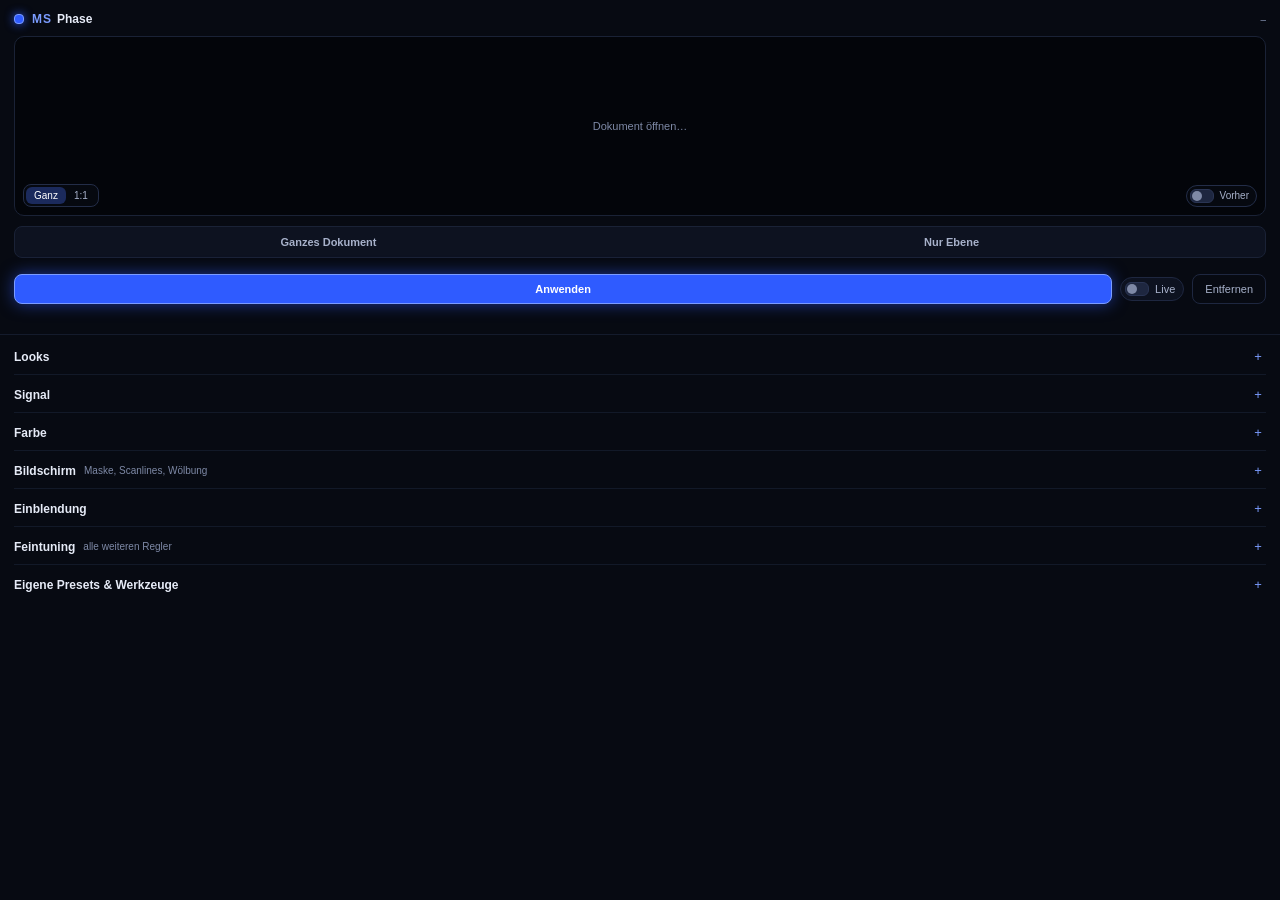
==== commit 516b449c: "Panel auf das Wesentliche reduziert: weitere Regler im zugeklappten Feintuning" ====
--- a/phase/index.html
+++ b/phase/index.html
@@ -82,33 +82,15 @@
             <span class="field-label">Hell</span><div id="swatch-tintHigh" class="swatch" title="Helle Töne"></div><span id="hexl-tintHigh" class="hex-label"></span>
           </div>
         </div>
-        <div id="secColor"></div>
       </div>
     </div>
 
     <div class="sec" data-sec="screen">
-      <div class="sec-head"><span class="sec-title">Bildschirm</span><span class="sec-meta"></span><span class="chev c-open">–</span><span class="chev c-closed">+</span></div>
+      <div class="sec-head"><span class="sec-title">Bildschirm</span><span class="sec-meta">Maske, Scanlines, Wölbung</span><span class="chev c-open">–</span><span class="chev c-closed">+</span></div>
       <div class="sec-body">
         <div class="field stack"><span class="field-label">Phosphor-Maske</span><div class="seg wrap" id="maskSeg"></div></div>
         <div id="secMask"></div>
         <div id="secScreen"></div>
-      </div>
-    </div>
-
-    <div class="sec" data-sec="tube">
-      <div class="sec-head"><span class="sec-title">Röhre</span><span class="sec-meta">Wölbung, Reflex, Versatz</span><span class="chev c-open">–</span><span class="chev c-closed">+</span></div>
-      <div class="sec-body"><div id="secTube"></div></div>
-    </div>
-
-    <div class="sec" data-sec="noise">
-      <div class="sec-head"><span class="sec-title">Störungen</span><span class="sec-meta">Rauschen, Tracking, Glitch</span><span class="chev c-open">–</span><span class="chev c-closed">+</span></div>
-      <div class="sec-body">
-        <div id="secNoise"></div>
-        <div class="row">
-          <span class="field-label">Zufall</span>
-          <input type="text" id="seed" class="num">
-          <div class="btn small" id="dice" title="Neues Zufallsmuster">Würfeln</div>
-        </div>
       </div>
     </div>
 
@@ -126,6 +108,25 @@
           </div>
           <div id="secOsd"></div>
           <div class="hint">Pixelschrift wie bei Fernseher und Videorekorder (A–Z, 0–9, ▶, ●, : . - / !). Nur bei „Ganzes Dokument“.</div>
+        </div>
+      </div>
+    </div>
+
+    <div class="sec" data-sec="fine">
+      <div class="sec-head"><span class="sec-title">Feintuning</span><span class="sec-meta">alle weiteren Regler</span><span class="chev c-open">–</span><span class="chev c-closed">+</span></div>
+      <div class="sec-body">
+        <div class="fine-label">Signal</div>
+        <div id="secFineSignal"></div>
+        <div class="fine-label">Bild und Maske</div>
+        <div id="secFineColor"></div>
+        <div class="fine-label">Röhre</div>
+        <div id="secFineTube"></div>
+        <div class="fine-label">Störungen</div>
+        <div id="secFineNoise"></div>
+        <div class="row">
+          <span class="field-label">Zufall</span>
+          <input type="text" id="seed" class="num">
+          <div class="btn small" id="dice" title="Neues Zufallsmuster">Würfeln</div>
         </div>
       </div>
     </div>
--- a/phase/ms-ui.css
+++ b/phase/ms-ui.css
@@ -192,5 +192,8 @@
 .hint { font-size: 10px; color: #7e89a6; margin: 10px 0 2px; line-height: 15px; }
 .muted { color: #7e89a6; }
 
+.fine-label { font-size: 10px; font-weight: 600; color: #7b9cff; margin: 12px 0 2px; }
+.fine-label:first-child { margin-top: 0; }
+
 /* ---------- ausgeblendet (am Ende, spezifisch genug für alle Elemente oben) */
 .hidden, .row.hidden, .sl.hidden, .field.hidden, .group.hidden, .subgroup.hidden, .swatch-wrap.hidden, .color-pop.hidden, .btn.hidden, .switch.hidden, .seg.hidden, .preview img.hidden, .preview-msg.hidden, input.hidden { display: none; }
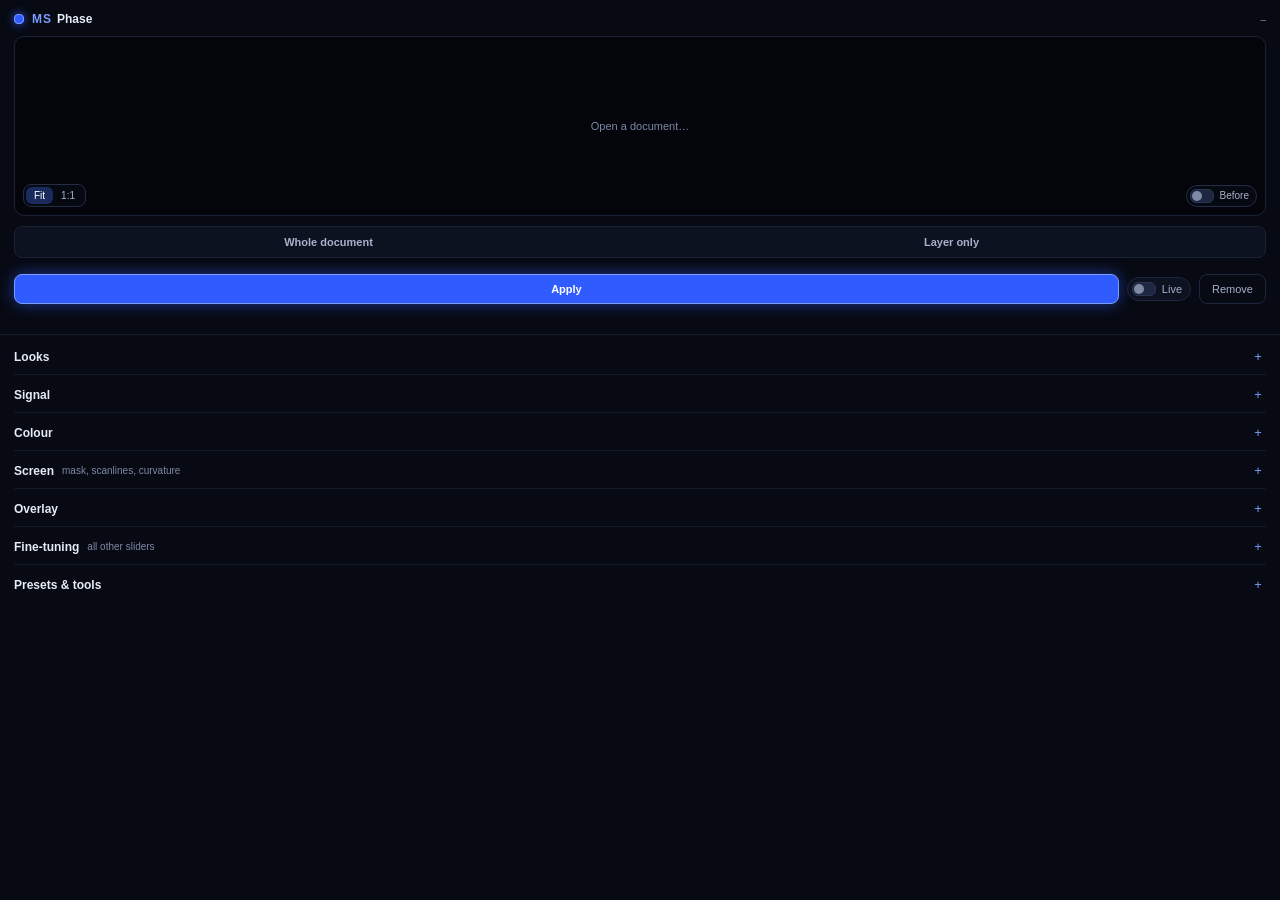
==== commit a3219e38: "Everything in English: panel, looks, messages, code comments, README and images" ====
--- a/phase/index.html
+++ b/phase/index.html
@@ -15,29 +15,29 @@
 
     <div id="previewBox" class="preview">
       <img id="preview" class="hidden">
-      <div id="previewMsg" class="preview-msg">Dokument öffnen…</div>
+      <div id="previewMsg" class="preview-msg">Open a document…</div>
       <div class="preview-tools">
         <div class="seg mini" id="previewModeSeg">
-          <div class="seg-btn active" data-mode="fit" title="Ganzes Bild">Ganz</div>
-          <div class="seg-btn" data-mode="detail" title="Ausschnitt in Originalgröße">1:1</div>
+          <div class="seg-btn active" data-mode="fit" title="Whole image">Fit</div>
+          <div class="seg-btn" data-mode="detail" title="Detail at original size">1:1</div>
         </div>
-        <div class="switch small" data-for="previewOriginal" data-kind="small" title="Vorschau ohne Effekt"><span class="knob"></span><span class="sw-label">Vorher</span></div>
+        <div class="switch small" data-for="previewOriginal" data-kind="small" title="Preview without the effect"><span class="knob"></span><span class="sw-label">Before</span></div>
         <input type="checkbox" id="previewOriginal" class="hidden">
       </div>
     </div>
 
     <div class="seg target" id="targetSeg">
-      <div class="seg-btn" data-target="document">Ganzes Dokument</div>
-      <div class="seg-btn" data-target="layers">Nur Ebene</div>
+      <div class="seg-btn" data-target="document">Whole document</div>
+      <div class="seg-btn" data-target="layers">Layer only</div>
     </div>
     <div id="targetInfo" class="target-info"></div>
 
     <div id="secStrengthTop" class="strength"></div>
     <div class="actions">
-      <div class="btn primary" id="apply">Anwenden</div>
-      <div class="switch" data-for="liveCanvas" title="Änderungen sofort im Dokument zeigen"><span class="knob"></span><span class="sw-label">Live</span></div>
+      <div class="btn primary" id="apply">Apply</div>
+      <div class="switch" data-for="liveCanvas" title="Show changes in the document right away"><span class="knob"></span><span class="sw-label">Live</span></div>
       <input type="checkbox" id="liveCanvas" class="hidden">
-      <div class="btn ghost" id="remove" title="Effekt aus dem Dokument entfernen">Entfernen</div>
+      <div class="btn ghost" id="remove" title="Remove the effect from the document">Remove</div>
     </div>
     <div id="status" class="status"></div>
   </div>
@@ -60,92 +60,92 @@
     </div>
 
     <div class="sec" data-sec="color">
-      <div class="sec-head"><span class="sec-title">Farbe</span><span class="sec-meta"></span><span class="chev c-open">–</span><span class="chev c-closed">+</span></div>
+      <div class="sec-head"><span class="sec-title">Colour</span><span class="sec-meta"></span><span class="chev c-open">–</span><span class="chev c-closed">+</span></div>
       <div class="sec-body">
         <div class="seg" id="colorSeg">
           <div class="seg-btn" data-color="original">Original</div>
-          <div class="seg-btn" data-color="phosphor">Einfarbig</div>
-          <div class="seg-btn" data-color="gradient">Verlauf</div>
+          <div class="seg-btn" data-color="phosphor">Mono</div>
+          <div class="seg-btn" data-color="gradient">Gradient</div>
         </div>
         <div id="tintRow" class="row sub">
-          <span class="field-label">Farbe</span><div id="swatch-tint" class="swatch" title="Farbe wählen"></div><span id="hexl-tint" class="hex-label"></span>
+          <span class="field-label">Colour</span><div id="swatch-tint" class="swatch" title="Choose colour"></div><span id="hexl-tint" class="hex-label"></span>
         </div>
         <div id="gradRow" class="subgroup">
           <div id="gradPresets" class="grad-presets"></div>
           <div class="row">
-            <span class="field-label">Dunkel</span><div id="swatch-tintLow" class="swatch" title="Dunkle Töne"></div><span id="hexl-tintLow" class="hex-label"></span>
+            <span class="field-label">Dark</span><div id="swatch-tintLow" class="swatch" title="Dark tones"></div><span id="hexl-tintLow" class="hex-label"></span>
           </div>
           <div class="row">
-            <span class="field-label">Mitte</span><div id="swatch-tint2" class="swatch" title="Mitteltöne"></div><span id="hexl-tint2" class="hex-label"></span>
+            <span class="field-label">Middle</span><div id="swatch-tint2" class="swatch" title="Midtones"></div><span id="hexl-tint2" class="hex-label"></span>
           </div>
           <div class="row">
-            <span class="field-label">Hell</span><div id="swatch-tintHigh" class="swatch" title="Helle Töne"></div><span id="hexl-tintHigh" class="hex-label"></span>
+            <span class="field-label">Light</span><div id="swatch-tintHigh" class="swatch" title="Light tones"></div><span id="hexl-tintHigh" class="hex-label"></span>
           </div>
         </div>
       </div>
     </div>
 
     <div class="sec" data-sec="screen">
-      <div class="sec-head"><span class="sec-title">Bildschirm</span><span class="sec-meta">Maske, Scanlines, Wölbung</span><span class="chev c-open">–</span><span class="chev c-closed">+</span></div>
+      <div class="sec-head"><span class="sec-title">Screen</span><span class="sec-meta">mask, scanlines, curvature</span><span class="chev c-open">–</span><span class="chev c-closed">+</span></div>
       <div class="sec-body">
-        <div class="field stack"><span class="field-label">Phosphor-Maske</span><div class="seg wrap" id="maskSeg"></div></div>
+        <div class="field stack"><span class="field-label">Phosphor mask</span><div class="seg wrap" id="maskSeg"></div></div>
         <div id="secMask"></div>
         <div id="secScreen"></div>
       </div>
     </div>
 
     <div class="sec" data-sec="osd">
-      <div class="sec-head"><span class="sec-title">Einblendung</span><span id="osdName" class="sec-meta"></span><span class="chev c-open">–</span><span class="chev c-closed">+</span></div>
+      <div class="sec-head"><span class="sec-title">Overlay</span><span id="osdName" class="sec-meta"></span><span class="chev c-open">–</span><span class="chev c-closed">+</span></div>
       <div class="sec-body">
         <div class="seg wrap" id="osdSeg"></div>
         <div id="osdControls">
           <div class="row">
             <span class="field-label">Text</span>
-            <input type="text" id="osdText" class="grow" maxlength="28" placeholder="automatisch">
+            <input type="text" id="osdText" class="grow" maxlength="28" placeholder="automatic">
           </div>
           <div class="row">
-            <span class="field-label">Farbe</span><div id="swatch-osdColor" class="swatch" title="Farbe der Einblendung"></div><span id="hexl-osdColor" class="hex-label"></span>
+            <span class="field-label">Colour</span><div id="swatch-osdColor" class="swatch" title="Overlay colour"></div><span id="hexl-osdColor" class="hex-label"></span>
           </div>
           <div id="secOsd"></div>
-          <div class="hint">Pixelschrift wie bei Fernseher und Videorekorder (A–Z, 0–9, ▶, ●, : . - / !). Nur bei „Ganzes Dokument“.</div>
+          <div class="hint">Pixel font like a TV or VCR (A–Z, 0–9, ▶, ●, : . - / !). Only with "Whole document".</div>
         </div>
       </div>
     </div>
 
     <div class="sec" data-sec="fine">
-      <div class="sec-head"><span class="sec-title">Feintuning</span><span class="sec-meta">alle weiteren Regler</span><span class="chev c-open">–</span><span class="chev c-closed">+</span></div>
+      <div class="sec-head"><span class="sec-title">Fine-tuning</span><span class="sec-meta">all other sliders</span><span class="chev c-open">–</span><span class="chev c-closed">+</span></div>
       <div class="sec-body">
         <div class="fine-label">Signal</div>
         <div id="secFineSignal"></div>
-        <div class="fine-label">Bild und Maske</div>
+        <div class="fine-label">Image and mask</div>
         <div id="secFineColor"></div>
-        <div class="fine-label">Röhre</div>
+        <div class="fine-label">Tube</div>
         <div id="secFineTube"></div>
-        <div class="fine-label">Störungen</div>
+        <div class="fine-label">Interference</div>
         <div id="secFineNoise"></div>
         <div class="row">
-          <span class="field-label">Zufall</span>
+          <span class="field-label">Seed</span>
           <input type="text" id="seed" class="num">
-          <div class="btn small" id="dice" title="Neues Zufallsmuster">Würfeln</div>
+          <div class="btn small" id="dice" title="New random pattern">Shuffle</div>
         </div>
       </div>
     </div>
 
     <div class="sec" data-sec="more">
-      <div class="sec-head"><span class="sec-title">Eigene Presets &amp; Werkzeuge</span><span class="sec-meta"></span><span class="chev c-open">–</span><span class="chev c-closed">+</span></div>
+      <div class="sec-head"><span class="sec-title">Presets &amp; tools</span><span class="sec-meta"></span><span class="chev c-open">–</span><span class="chev c-closed">+</span></div>
       <div class="sec-body">
         <div id="presetList" class="preset-list"></div>
         <div class="row">
-          <input type="text" id="presetName" class="grow" placeholder="Name für dieses Preset">
-          <div class="btn small" id="presetSave">Speichern</div>
+          <input type="text" id="presetName" class="grow" placeholder="Name for this preset">
+          <div class="btn small" id="presetSave">Save</div>
         </div>
         <div class="row tools-row">
-          <div class="btn small ghost" id="resetAll">Zurücksetzen</div>
-          <div class="btn small ghost" id="verify" title="Vergleicht das Ergebnis im Dokument mit den Einstellungen">Prüfen</div>
-          <div class="btn small ghost" id="selfTest" title="Legt ein Testdokument an und prüft alle Funktionen">Selbsttest</div>
-          <div class="btn small ghost" id="refreshPreview" title="Vorschau neu laden">Vorschau neu</div>
+          <div class="btn small ghost" id="resetAll">Reset</div>
+          <div class="btn small ghost" id="verify" title="Compares the result in the document with the settings">Verify</div>
+          <div class="btn small ghost" id="selfTest" title="Creates a test document and checks every function">Self-test</div>
+          <div class="btn small ghost" id="refreshPreview" title="Reload the preview">Refresh preview</div>
         </div>
-        <div class="hint">MS Phase legt eine Gruppe mit echten Ebenen an: Signal, Maske, Scanlines, Glas, Reflex und Leuchten. Bei „Nur Ebene“ liegt das Original unter dem Effekt in der Gruppe; Entfernen stellt es wieder her. Deckkraft und Mischmodus lassen sich auch direkt in Photoshop ändern.</div>
+        <div class="hint">Morgenstern Phase creates a group with real layers: signal, mask, scanlines, glass, reflex and bloom. With "Layer only" the original sits below the effect inside the group; Remove restores it. Opacity and blend mode can also be changed directly in Photoshop.</div>
       </div>
     </div>
 
--- a/phase/ms-ui.css
+++ b/phase/ms-ui.css
@@ -1,9 +1,9 @@
-/* Morgenstern-Design – gemeinsam für alle MS-Werkzeuge (passt zu ms-ui.js)
-   Ruhig, dunkel, präzise – und genau eine Farbe, die leuchtet: ein tiefes, elektrisches Blau.
-   Grund      #070a12   Fläche  #0d1220   Linie  #1e2740
-   Text       #e6ebf7   Text 2  #a7b1ca   gedämpft  #7e89a6
-   Akzent     #2f5bff   Akzent hell #7b9cff
-   Abstände im 4-px-Raster. Eine Schriftfamilie (Systemschrift), Hierarchie über Gewicht und Größe. */
+/* Morgenstern design – shared by all Morgenstern tools (matches ms-ui.js)
+   Calm, dark, precise – and exactly one colour that glows: a deep electric blue.
+   Base       #070a12   Surface #0d1220   Line   #1e2740
+   Text       #e6ebf7   Text 2  #a7b1ca   muted     #7e89a6
+   Accent     #2f5bff   Accent light #7b9cff
+   Spacing on a 4 px grid. One font family (system font), hierarchy through weight and size. */
 
 html, body {
   margin: 0;
@@ -22,7 +22,7 @@
 .grow { flex: 1; }
 b, strong { font-weight: 600; color: #e6ebf7; }
 
-/* ---------- Kopf */
+/* ---------- Header */
 .header { display: flex; flex-direction: row; justify-content: space-between; align-items: center; margin-bottom: 10px; }
 .brand { display: flex; flex-direction: row; align-items: center; }
 .dot { width: 8px; height: 8px; border-radius: 4px; background-color: #2f5bff; border: 1px solid #7b9cff; margin-right: 8px; box-shadow: 0 0 10px rgba(47, 91, 255, 0.9); }
@@ -30,7 +30,7 @@
 .brand-name { font-size: 12px; font-weight: 600; color: #e6ebf7; }
 .target-name { color: #7e89a6; max-width: 150px; overflow: hidden; text-overflow: ellipsis; white-space: nowrap; font-size: 10px; }
 
-/* ---------- Vorschau */
+/* ---------- Preview */
 .preview {
   position: relative;
   height: 178px;
@@ -48,7 +48,7 @@
 .preview-tools > * { margin-left: 6px; }
 .preview-tools > *:first-child { margin-left: 0; }
 
-/* ---------- Segmente */
+/* ---------- Segments */
 .seg { display: flex; flex-direction: row; padding: 2px; border-radius: 8px; background-color: #0d1220; border: 1px solid #1a2236; }
 .seg-btn { flex: 1; text-align: center; font-size: 11px; padding: 5px 8px; border-radius: 6px; cursor: pointer; color: #a7b1ca; }
 .seg-btn:hover { color: #e6ebf7; }
@@ -58,13 +58,13 @@
 .seg.target .seg-btn.active { background-color: #2f5bff; }
 .seg.mini { background-color: rgba(7, 10, 18, 0.82); border-color: #232d48; }
 .seg.mini .seg-btn { padding: 3px 8px; font-size: 10px; }
-/* viele Optionen: umbrechende Auswahl statt Ausklappliste */
+/* many options: wrapping choice instead of a dropdown */
 .seg.wrap { flex-wrap: wrap; }
 .seg.wrap .seg-btn { flex: 0 0 auto; padding: 5px 9px; margin: 1px; }
 
 .target-info { font-size: 10px; color: #7b9cff; padding: 6px 2px 0; }
 
-/* ---------- Schalter */
+/* ---------- Switches */
 .switch { display: flex; flex-direction: row; align-items: center; cursor: pointer; padding: 4px 8px 4px 4px; border-radius: 14px; border: 1px solid #1e2740; background-color: #0d1220; }
 .switch .knob { width: 22px; height: 12px; border-radius: 6px; background-color: #1e2740; border: 1px solid #2a3554; position: relative; margin-right: 6px; flex-shrink: 0; }
 .switch .knob::after { content: ""; position: absolute; top: 1px; left: 1px; width: 10px; height: 10px; border-radius: 5px; background-color: #7e89a6; }
@@ -75,12 +75,12 @@
 .switch.on .sw-label { color: #ffffff; }
 .switch.small { padding: 3px 7px 3px 3px; background-color: rgba(7, 10, 18, 0.82); border-color: #232d48; }
 .switch.small .sw-label { font-size: 10px; }
-/* Schalter als Zeile in einem Bereich: ohne Rahmen, Text links, Knopf rechts */
+/* switch as a row in a section: no frame, text left, knob right */
 .switch.line { justify-content: space-between; flex-direction: row-reverse; border: none; background-color: transparent; padding: 6px 0; border-radius: 0; }
 .switch.line .knob { margin-right: 0; margin-left: 8px; }
 .switch.line.on .sw-label { color: #e6ebf7; }
 
-/* ---------- Knöpfe */
+/* ---------- Buttons */
 .btn { text-align: center; font-size: 11px; padding: 8px 12px; border-radius: 8px; cursor: pointer; border: 1px solid #1e2740; background-color: #0d1220; color: #e6ebf7; }
 .btn:hover { border-color: #3a4a78; }
 .btn:active { opacity: 0.85; }
@@ -96,7 +96,7 @@
 .status { margin-top: 6px; min-height: 14px; font-size: 10px; color: #a7b1ca; }
 .status.err { color: #ff8a9a; }
 
-/* ---------- Regler */
+/* ---------- Sliders */
 .sl { padding: 5px 0 7px; }
 .sl-head { display: flex; flex-direction: row; justify-content: space-between; align-items: center; margin-bottom: 5px; }
 .sl-label { font-size: 11px; color: #a7b1ca; }
@@ -115,19 +115,19 @@
 .strength { margin-top: 8px; }
 .strength .sl-label { color: #e6ebf7; font-weight: 600; }
 
-/* Unter-Einstellungen: eingerückt auf getönter Fläche */
+/* sub-settings: indented on a tinted surface */
 .sl.sub, .row.sub, .field.sub { margin-left: 10px; padding-left: 10px; padding-right: 8px; background-color: #0b1020; border-radius: 6px; }
 .row.sub, .field.sub { padding-top: 5px; padding-bottom: 5px; margin-top: 2px; margin-bottom: 4px; }
 .subgroup { margin: 4px 0 6px 10px; padding: 2px 8px 4px 10px; background-color: #0b1020; border-radius: 6px; }
 
-/* Gruppe mit Schalter im Kopf (z. B. Toner / Aussetzer): ein Kasten, keine verschachtelten Karten */
+/* group with a switch in its head (e.g. toner / dropouts): one box, no nested cards */
 .group { margin: 6px 0 8px; padding: 2px 10px 6px; border-radius: 8px; border: 1px solid #141b2c; }
 .group-head { display: flex; flex-direction: row; align-items: center; }
 .group-head > * { margin-right: 8px; }
 .group-head > *:last-child { margin-right: 0; }
 .group-note { font-size: 10px; color: #7e89a6; }
 
-/* ---------- Bereiche */
+/* ---------- Sections */
 .sec { border-top: 1px solid #121928; }
 .sec:first-child { border-top: none; }
 .sec-head { display: flex; flex-direction: row; align-items: center; padding: 12px 0 10px; cursor: pointer; }
@@ -140,7 +140,7 @@
 .sec.open .c-open { display: block; }
 .sec.open .c-closed { display: none; }
 
-/* ---------- Zeilen und Felder */
+/* ---------- Rows and fields */
 .row, .field { display: flex; flex-direction: row; align-items: center; margin: 4px 0; }
 .row > *, .field > * { margin-right: 8px; }
 .row > *:last-child, .field > *:last-child { margin-right: 0; }
@@ -154,7 +154,7 @@
 .tools-row { flex-wrap: wrap; }
 .tools-row > * { margin-bottom: 4px; }
 
-/* ---------- Kacheln (Looks, Texturen, Effekte) */
+/* ---------- Tiles (looks, textures, effects) */
 .tiles { display: flex; flex-direction: row; flex-wrap: wrap; margin: 0 -3px; }
 .tile, .look { box-sizing: border-box; width: 31.3%; margin: 1%; padding: 3px; border: 1px solid #141b2c; border-radius: 8px; cursor: pointer; background-color: #0b0f1a; }
 .tile:hover, .look:hover { border-color: #2a3a66; }
@@ -164,7 +164,7 @@
 .tile.active .lbl, .look.active .lbl { color: #ffffff; }
 .look-grid { display: flex; flex-direction: row; flex-wrap: wrap; margin: 0 -3px; }
 
-/* ---------- Farben */
+/* ---------- Colours */
 .swatch-wrap { display: flex; flex-direction: row; align-items: center; }
 .swatch { width: 20px; height: 20px; border-radius: 10px; border: 1px solid #3a4565; cursor: pointer; margin-right: 6px; flex-shrink: 0; }
 .hex-label { font-size: 10px; color: #7e89a6; }
@@ -175,7 +175,7 @@
 .pop-row { display: flex; flex-direction: row; align-items: center; margin-top: 8px; }
 .pop-row > * { margin-right: 6px; }
 
-/* ---------- Eingaben */
+/* ---------- Inputs */
 input[type="text"] { background-color: #0d1220; color: #e6ebf7; border: 1px solid #1e2740; border-radius: 6px; font-size: 11px; padding: 4px 6px; }
 input[type="text"]:focus { border-color: #2f5bff; }
 .hex { width: 70px; }
@@ -195,5 +195,5 @@
 .fine-label { font-size: 10px; font-weight: 600; color: #7b9cff; margin: 12px 0 2px; }
 .fine-label:first-child { margin-top: 0; }
 
-/* ---------- ausgeblendet (am Ende, spezifisch genug für alle Elemente oben) */
+/* ---------- hidden (last, specific enough for every element above) */
 .hidden, .row.hidden, .sl.hidden, .field.hidden, .group.hidden, .subgroup.hidden, .swatch-wrap.hidden, .color-pop.hidden, .btn.hidden, .switch.hidden, .seg.hidden, .preview img.hidden, .preview-msg.hidden, input.hidden { display: none; }
--- a/phase/styles.css
+++ b/phase/styles.css
@@ -1,4 +1,4 @@
-/* MS Phase – Ergänzungen zum gemeinsamen Morgenstern-Design (ms-ui.css) */
+/* Morgenstern Phase – additions to the shared Morgenstern design (ms-ui.css) */
 .mode-hint { margin: 6px 0 2px; }
 .grad-presets { display: flex; flex-direction: row; flex-wrap: wrap; margin: 4px 0 4px; }
 .grad { display: flex; flex-direction: row; height: 16px; width: 46px; margin: 0 5px 5px 0; border-radius: 8px; border: 1px solid #263256; cursor: pointer; overflow: hidden; }
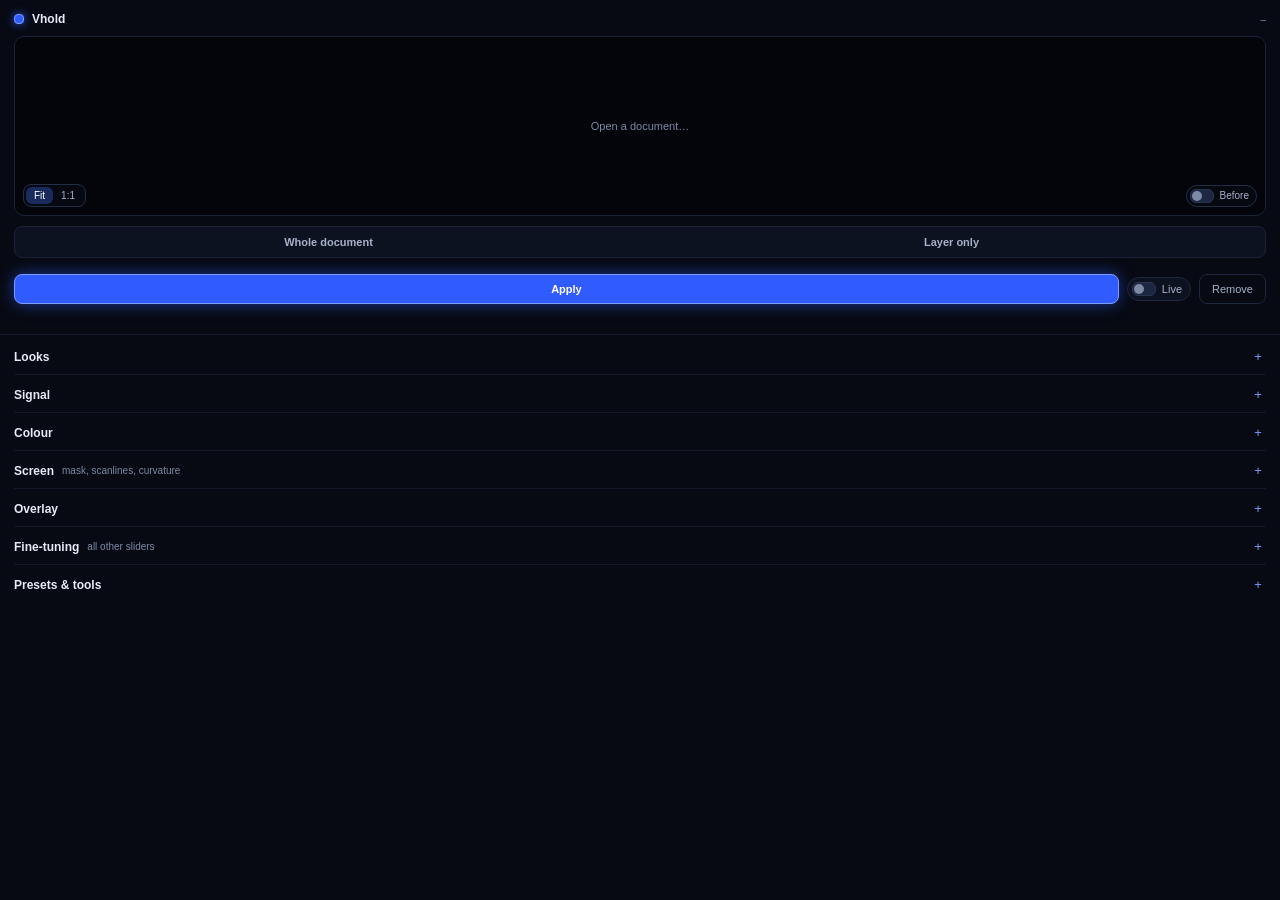
==== commit 437a8061: "Rename to Vhold: new name, no more Morgenstern branding - new tool name in the panel, manifest id, c" ====
--- a/phase/index.html
+++ b/phase/index.html
@@ -2,14 +2,14 @@
 <html>
 <head>
   <meta charset="utf-8">
-  <link rel="stylesheet" href="ms-ui.css">
+  <link rel="stylesheet" href="ui.css">
   <link rel="stylesheet" href="styles.css">
 </head>
 <body>
   <div class="layout">
   <div class="top">
     <div class="header">
-      <span class="brand"><span class="dot"></span><span class="brand-ms">MS</span><span class="brand-name">Phase</span></span>
+      <span class="brand"><span class="dot"></span><span class="brand-name">Vhold</span></span>
       <span id="targetName" class="target-name">–</span>
     </div>
 
@@ -145,7 +145,7 @@
           <div class="btn small ghost" id="selfTest" title="Creates a test document and checks every function">Self-test</div>
           <div class="btn small ghost" id="refreshPreview" title="Reload the preview">Refresh preview</div>
         </div>
-        <div class="hint">Morgenstern Phase creates a group with real layers: signal, mask, scanlines, glass, reflex and bloom. With "Layer only" the original sits below the effect inside the group; Remove restores it. Opacity and blend mode can also be changed directly in Photoshop.</div>
+        <div class="hint">Vhold creates a group with real layers: signal, mask, scanlines, glass, reflex and bloom. With "Layer only" the original sits below the effect inside the group; Remove restores it. Opacity and blend mode can also be changed directly in Photoshop.</div>
       </div>
     </div>
 
--- a/phase/ui.css
+++ b/phase/ui.css
@@ -0,0 +1,198 @@
+/* Shared design – used by all tools (matches ui.js)
+   Calm, dark, precise – and exactly one colour that glows: a deep electric blue.
+   Base       #070a12   Surface #0d1220   Line   #1e2740
+   Text       #e6ebf7   Text 2  #a7b1ca   muted     #7e89a6
+   Accent     #2f5bff   Accent light #7b9cff
+   Spacing on a 4 px grid. One font family (system font), hierarchy through weight and size. */
+
+html, body {
+  margin: 0;
+  padding: 0;
+  height: 100%;
+  overflow: hidden;
+  background-color: #070a12;
+  color: #e6ebf7;
+  font-family: -apple-system, "SF Pro Text", "Segoe UI", "Helvetica Neue", Arial, sans-serif;
+  font-size: 11px;
+}
+.layout { display: flex; flex-direction: column; height: 100%; }
+.top { flex-shrink: 0; padding: 12px 14px 10px; background-color: #070a12; border-bottom: 1px solid #141b2c; }
+.scroller { flex: 1; overflow-y: scroll; }
+.wrap { padding: 2px 14px 32px; }
+.grow { flex: 1; }
+b, strong { font-weight: 600; color: #e6ebf7; }
+
+/* ---------- Header */
+.header { display: flex; flex-direction: row; justify-content: space-between; align-items: center; margin-bottom: 10px; }
+.brand { display: flex; flex-direction: row; align-items: center; }
+.dot { width: 8px; height: 8px; border-radius: 4px; background-color: #2f5bff; border: 1px solid #7b9cff; margin-right: 8px; box-shadow: 0 0 10px rgba(47, 91, 255, 0.9); }
+.brand-name { font-size: 12px; font-weight: 600; color: #e6ebf7; }
+.target-name { color: #7e89a6; max-width: 150px; overflow: hidden; text-overflow: ellipsis; white-space: nowrap; font-size: 10px; }
+
+/* ---------- Preview */
+.preview {
+  position: relative;
+  height: 178px;
+  border: 1px solid #1a2236;
+  border-radius: 10px;
+  background-color: #03050a;
+  display: flex;
+  align-items: center;
+  justify-content: center;
+  overflow: hidden;
+}
+.preview img { max-width: 100%; max-height: 176px; }
+.preview-msg { color: #7e89a6; padding: 10px; text-align: center; }
+.preview-tools { position: absolute; left: 8px; right: 8px; bottom: 8px; display: flex; flex-direction: row; justify-content: space-between; align-items: center; }
+.preview-tools > * { margin-left: 6px; }
+.preview-tools > *:first-child { margin-left: 0; }
+
+/* ---------- Segments */
+.seg { display: flex; flex-direction: row; padding: 2px; border-radius: 8px; background-color: #0d1220; border: 1px solid #1a2236; }
+.seg-btn { flex: 1; text-align: center; font-size: 11px; padding: 5px 8px; border-radius: 6px; cursor: pointer; color: #a7b1ca; }
+.seg-btn:hover { color: #e6ebf7; }
+.seg-btn.active { background-color: #1b2a5c; color: #ffffff; }
+.seg.target { margin-top: 10px; }
+.seg.target .seg-btn { padding: 7px 8px; font-weight: 600; }
+.seg.target .seg-btn.active { background-color: #2f5bff; }
+.seg.mini { background-color: rgba(7, 10, 18, 0.82); border-color: #232d48; }
+.seg.mini .seg-btn { padding: 3px 8px; font-size: 10px; }
+/* many options: wrapping choice instead of a dropdown */
+.seg.wrap { flex-wrap: wrap; }
+.seg.wrap .seg-btn { flex: 0 0 auto; padding: 5px 9px; margin: 1px; }
+
+.target-info { font-size: 10px; color: #7b9cff; padding: 6px 2px 0; }
+
+/* ---------- Switches */
+.switch { display: flex; flex-direction: row; align-items: center; cursor: pointer; padding: 4px 8px 4px 4px; border-radius: 14px; border: 1px solid #1e2740; background-color: #0d1220; }
+.switch .knob { width: 22px; height: 12px; border-radius: 6px; background-color: #1e2740; border: 1px solid #2a3554; position: relative; margin-right: 6px; flex-shrink: 0; }
+.switch .knob::after { content: ""; position: absolute; top: 1px; left: 1px; width: 10px; height: 10px; border-radius: 5px; background-color: #7e89a6; }
+.switch .sw-label { font-size: 11px; color: #a7b1ca; }
+.switch.on { border-color: #2f5bff; }
+.switch.on .knob { background-color: #2f5bff; border-color: #7b9cff; }
+.switch.on .knob::after { left: 11px; background-color: #ffffff; }
+.switch.on .sw-label { color: #ffffff; }
+.switch.small { padding: 3px 7px 3px 3px; background-color: rgba(7, 10, 18, 0.82); border-color: #232d48; }
+.switch.small .sw-label { font-size: 10px; }
+/* switch as a row in a section: no frame, text left, knob right */
+.switch.line { justify-content: space-between; flex-direction: row-reverse; border: none; background-color: transparent; padding: 6px 0; border-radius: 0; }
+.switch.line .knob { margin-right: 0; margin-left: 8px; }
+.switch.line.on .sw-label { color: #e6ebf7; }
+
+/* ---------- Buttons */
+.btn { text-align: center; font-size: 11px; padding: 8px 12px; border-radius: 8px; cursor: pointer; border: 1px solid #1e2740; background-color: #0d1220; color: #e6ebf7; }
+.btn:hover { border-color: #3a4a78; }
+.btn:active { opacity: 0.85; }
+.btn.primary { flex: 1; background-color: #2f5bff; border-color: #7b9cff; color: #ffffff; font-weight: 600; box-shadow: 0 0 16px rgba(47, 91, 255, 0.55); }
+.btn.primary:hover { background-color: #3d68ff; }
+.btn.ghost { background-color: transparent; color: #a7b1ca; }
+.btn.small { font-size: 10px; padding: 5px 9px; border-radius: 7px; }
+.btn.disabled { opacity: 0.4; }
+
+.actions { display: flex; flex-direction: row; align-items: center; margin-top: 10px; }
+.actions > * { margin-right: 8px; }
+.actions > *:last-child { margin-right: 0; }
+.status { margin-top: 6px; min-height: 14px; font-size: 10px; color: #a7b1ca; }
+.status.err { color: #ff8a9a; }
+
+/* ---------- Sliders */
+.sl { padding: 5px 0 7px; }
+.sl-head { display: flex; flex-direction: row; justify-content: space-between; align-items: center; margin-bottom: 5px; }
+.sl-label { font-size: 11px; color: #a7b1ca; }
+.sl-val { display: flex; flex-direction: row; align-items: center; }
+.sl-num { width: 38px; text-align: right; font-size: 11px; color: #e6ebf7; background-color: transparent; border: 1px solid transparent; border-radius: 4px; padding: 0 2px; }
+.sl-num:hover { border-color: #1e2740; }
+.sl-num:focus { border-color: #2f5bff; background-color: #0d1220; }
+.sl-unit { width: 14px; color: #7e89a6; font-size: 10px; padding-left: 2px; }
+.sl-track { position: relative; height: 14px; margin: 0 5px; cursor: pointer; }
+.sl-rail { position: absolute; left: 0; right: 0; top: 6px; height: 2px; border-radius: 1px; background-color: #1e2740; }
+.sl-fill { position: absolute; top: 6px; height: 2px; border-radius: 1px; background-color: #2f5bff; box-shadow: 0 0 8px rgba(47, 91, 255, 0.8); }
+.sl-thumb { position: absolute; top: 2px; width: 10px; height: 10px; margin-left: -5px; border-radius: 5px; background-color: #e6ebf7; border: 1px solid #7b9cff; }
+.sl:hover .sl-label { color: #e6ebf7; }
+.sl.dragging .sl-thumb { background-color: #ffffff; box-shadow: 0 0 10px rgba(123, 156, 255, 0.9); }
+.sl.dragging .sl-label { color: #ffffff; }
+.strength { margin-top: 8px; }
+.strength .sl-label { color: #e6ebf7; font-weight: 600; }
+
+/* sub-settings: indented on a tinted surface */
+.sl.sub, .row.sub, .field.sub { margin-left: 10px; padding-left: 10px; padding-right: 8px; background-color: #0b1020; border-radius: 6px; }
+.row.sub, .field.sub { padding-top: 5px; padding-bottom: 5px; margin-top: 2px; margin-bottom: 4px; }
+.subgroup { margin: 4px 0 6px 10px; padding: 2px 8px 4px 10px; background-color: #0b1020; border-radius: 6px; }
+
+/* group with a switch in its head (e.g. toner / dropouts): one box, no nested cards */
+.group { margin: 6px 0 8px; padding: 2px 10px 6px; border-radius: 8px; border: 1px solid #141b2c; }
+.group-head { display: flex; flex-direction: row; align-items: center; }
+.group-head > * { margin-right: 8px; }
+.group-head > *:last-child { margin-right: 0; }
+.group-note { font-size: 10px; color: #7e89a6; }
+
+/* ---------- Sections */
+.sec { border-top: 1px solid #121928; }
+.sec:first-child { border-top: none; }
+.sec-head { display: flex; flex-direction: row; align-items: center; padding: 12px 0 10px; cursor: pointer; }
+.sec-title { font-size: 12px; font-weight: 600; color: #e6ebf7; }
+.sec-meta { flex: 1; font-size: 10px; color: #7e89a6; padding-left: 8px; white-space: nowrap; overflow: hidden; text-overflow: ellipsis; }
+.chev { width: 16px; text-align: center; font-size: 13px; color: #7b9cff; }
+.sec-head:hover .sec-title { color: #ffffff; }
+.sec .sec-body, .sec .c-open { display: none; }
+.sec.open .sec-body { display: block; padding-bottom: 12px; }
+.sec.open .c-open { display: block; }
+.sec.open .c-closed { display: none; }
+
+/* ---------- Rows and fields */
+.row, .field { display: flex; flex-direction: row; align-items: center; margin: 4px 0; }
+.row > *, .field > * { margin-right: 8px; }
+.row > *:last-child, .field > *:last-child { margin-right: 0; }
+.row.between { justify-content: space-between; }
+.field { padding-top: 4px; }
+.field .seg-btn, .row .seg-btn { white-space: nowrap; padding: 5px 6px; }
+.field-label { width: 64px; flex-shrink: 0; font-size: 11px; color: #a7b1ca; }
+.field.stack { flex-direction: column; align-items: stretch; }
+.field.stack > * { margin-right: 0; }
+.field.stack .field-label { width: auto; margin-bottom: 6px; }
+.tools-row { flex-wrap: wrap; }
+.tools-row > * { margin-bottom: 4px; }
+
+/* ---------- Tiles (looks, textures, effects) */
+.tiles { display: flex; flex-direction: row; flex-wrap: wrap; margin: 0 -3px; }
+.tile, .look { box-sizing: border-box; width: 31.3%; margin: 1%; padding: 3px; border: 1px solid #141b2c; border-radius: 8px; cursor: pointer; background-color: #0b0f1a; }
+.tile:hover, .look:hover { border-color: #2a3a66; }
+.tile.active, .look.active { border-color: #2f5bff; background-color: #101a3a; }
+.tile img, .tile .ph, .look img, .look .ph { width: 100%; height: 46px; border-radius: 5px; background-color: #03050a; }
+.tile .lbl, .look .lbl { font-size: 10px; color: #a7b1ca; text-align: center; white-space: nowrap; overflow: hidden; text-overflow: ellipsis; padding: 4px 0 1px; }
+.tile.active .lbl, .look.active .lbl { color: #ffffff; }
+.look-grid { display: flex; flex-direction: row; flex-wrap: wrap; margin: 0 -3px; }
+
+/* ---------- Colours */
+.swatch-wrap { display: flex; flex-direction: row; align-items: center; }
+.swatch { width: 20px; height: 20px; border-radius: 10px; border: 1px solid #3a4565; cursor: pointer; margin-right: 6px; flex-shrink: 0; }
+.hex-label { font-size: 10px; color: #7e89a6; }
+.color-pop { margin: 4px 0 10px; padding: 10px; border-radius: 10px; background-color: #0d1220; border: 1px solid #263256; }
+.pal { display: flex; flex-direction: row; flex-wrap: wrap; margin: -2px; }
+.pal-c { width: 20px; height: 20px; border-radius: 10px; margin: 3px; cursor: pointer; border: 1px solid rgba(255, 255, 255, 0.12); }
+.pal-c.on { border: 2px solid #ffffff; }
+.pop-row { display: flex; flex-direction: row; align-items: center; margin-top: 8px; }
+.pop-row > * { margin-right: 6px; }
+
+/* ---------- Inputs */
+input[type="text"] { background-color: #0d1220; color: #e6ebf7; border: 1px solid #1e2740; border-radius: 6px; font-size: 11px; padding: 4px 6px; }
+input[type="text"]:focus { border-color: #2f5bff; }
+.hex { width: 70px; }
+.num { width: 64px; }
+
+/* ---------- Presets */
+.preset-list { margin-bottom: 6px; }
+.preset { display: flex; flex-direction: row; align-items: center; padding: 6px 8px; margin: 3px 0; border-radius: 7px; background-color: #0d1220; border: 1px solid #141b2c; }
+.preset:hover { border-color: #2a3a66; }
+.preset-name { flex: 1; cursor: pointer; color: #e6ebf7; }
+.preset-del { width: 16px; text-align: center; cursor: pointer; color: #7e89a6; font-size: 13px; }
+.preset-del:hover { color: #ff8a9a; }
+.empty { color: #7e89a6; font-size: 10px; padding: 4px 0 6px; }
+.hint { font-size: 10px; color: #7e89a6; margin: 10px 0 2px; line-height: 15px; }
+.muted { color: #7e89a6; }
+
+.fine-label { font-size: 10px; font-weight: 600; color: #7b9cff; margin: 12px 0 2px; }
+.fine-label:first-child { margin-top: 0; }
+
+/* ---------- hidden (last, specific enough for every element above) */
+.hidden, .row.hidden, .sl.hidden, .field.hidden, .group.hidden, .subgroup.hidden, .swatch-wrap.hidden, .color-pop.hidden, .btn.hidden, .switch.hidden, .seg.hidden, .preview img.hidden, .preview-msg.hidden, input.hidden { display: none; }
--- a/phase/styles.css
+++ b/phase/styles.css
@@ -1,4 +1,4 @@
-/* Morgenstern Phase – additions to the shared Morgenstern design (ms-ui.css) */
+/* Vhold – additions to the shared design (ui.css) */
 .mode-hint { margin: 6px 0 2px; }
 .grad-presets { display: flex; flex-direction: row; flex-wrap: wrap; margin: 4px 0 4px; }
 .grad { display: flex; flex-direction: row; height: 16px; width: 46px; margin: 0 5px 5px 0; border-radius: 8px; border: 1px solid #263256; cursor: pointer; overflow: hidden; }
